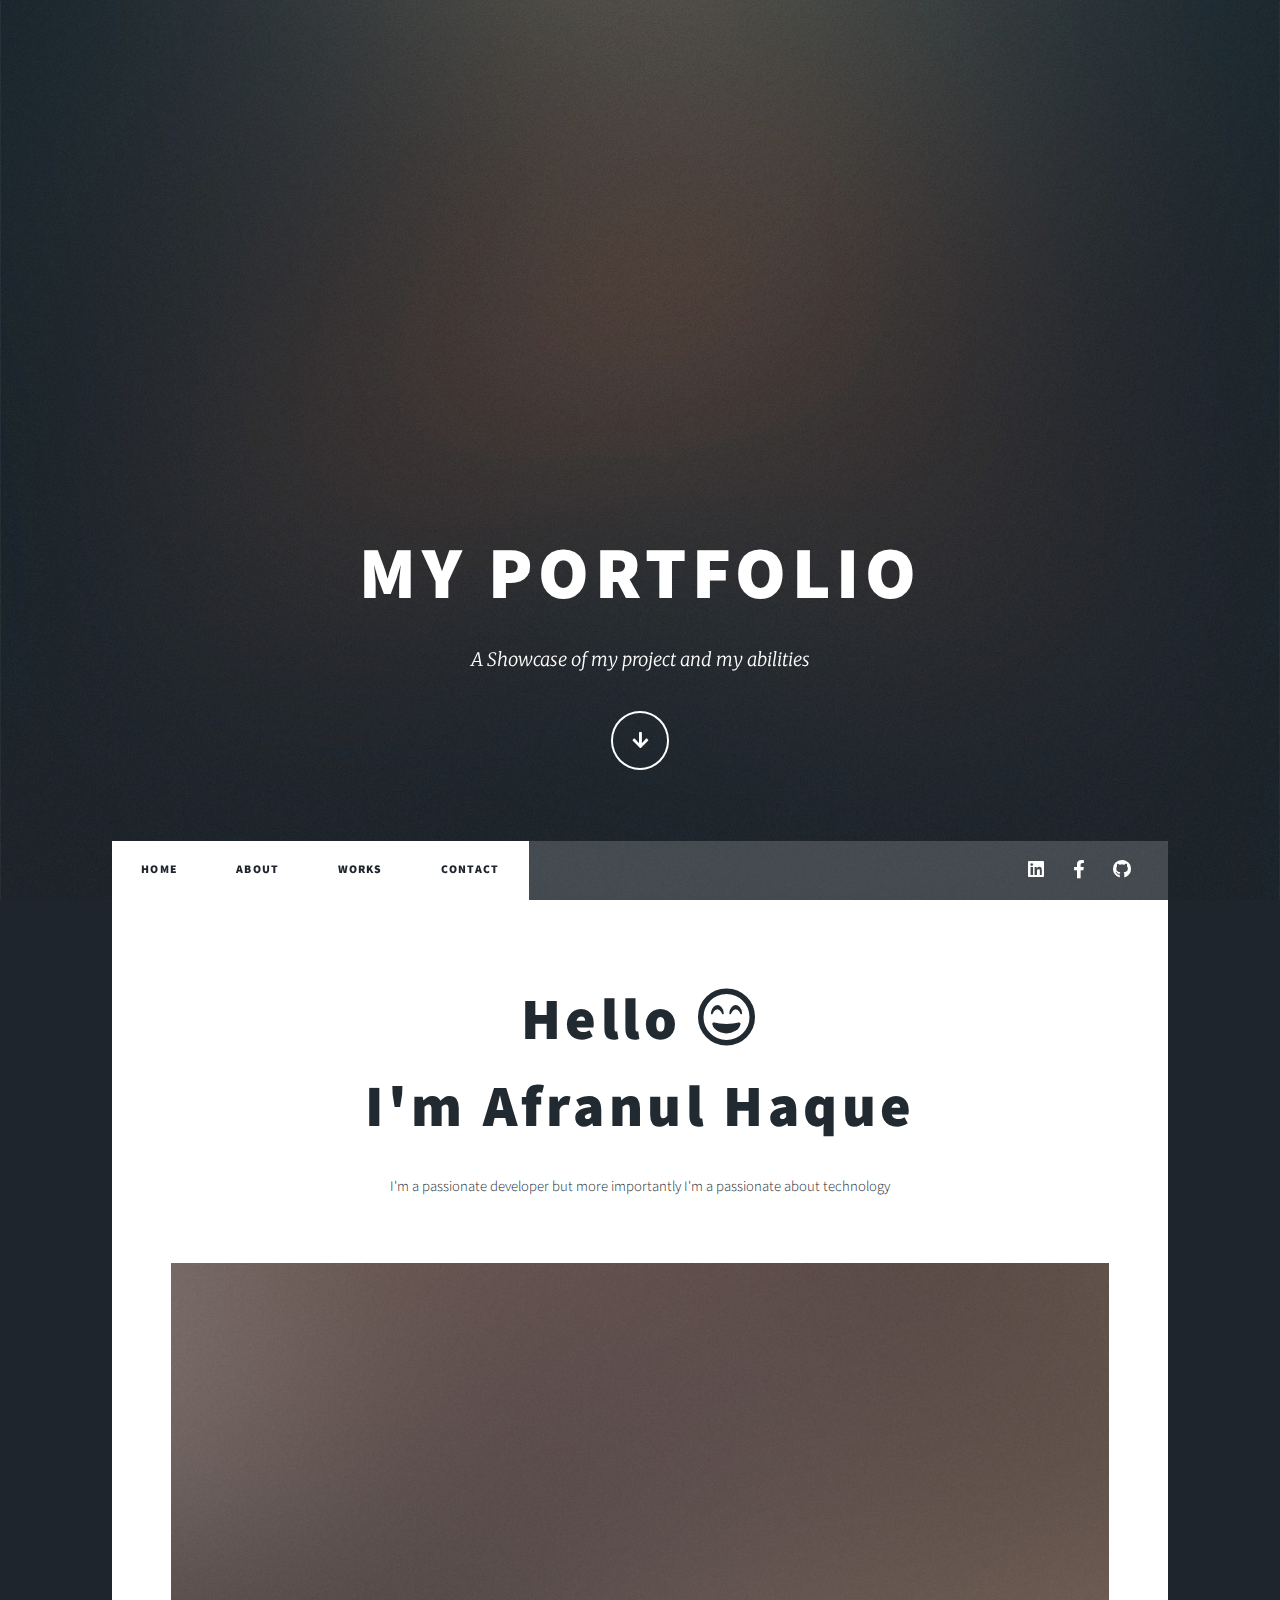
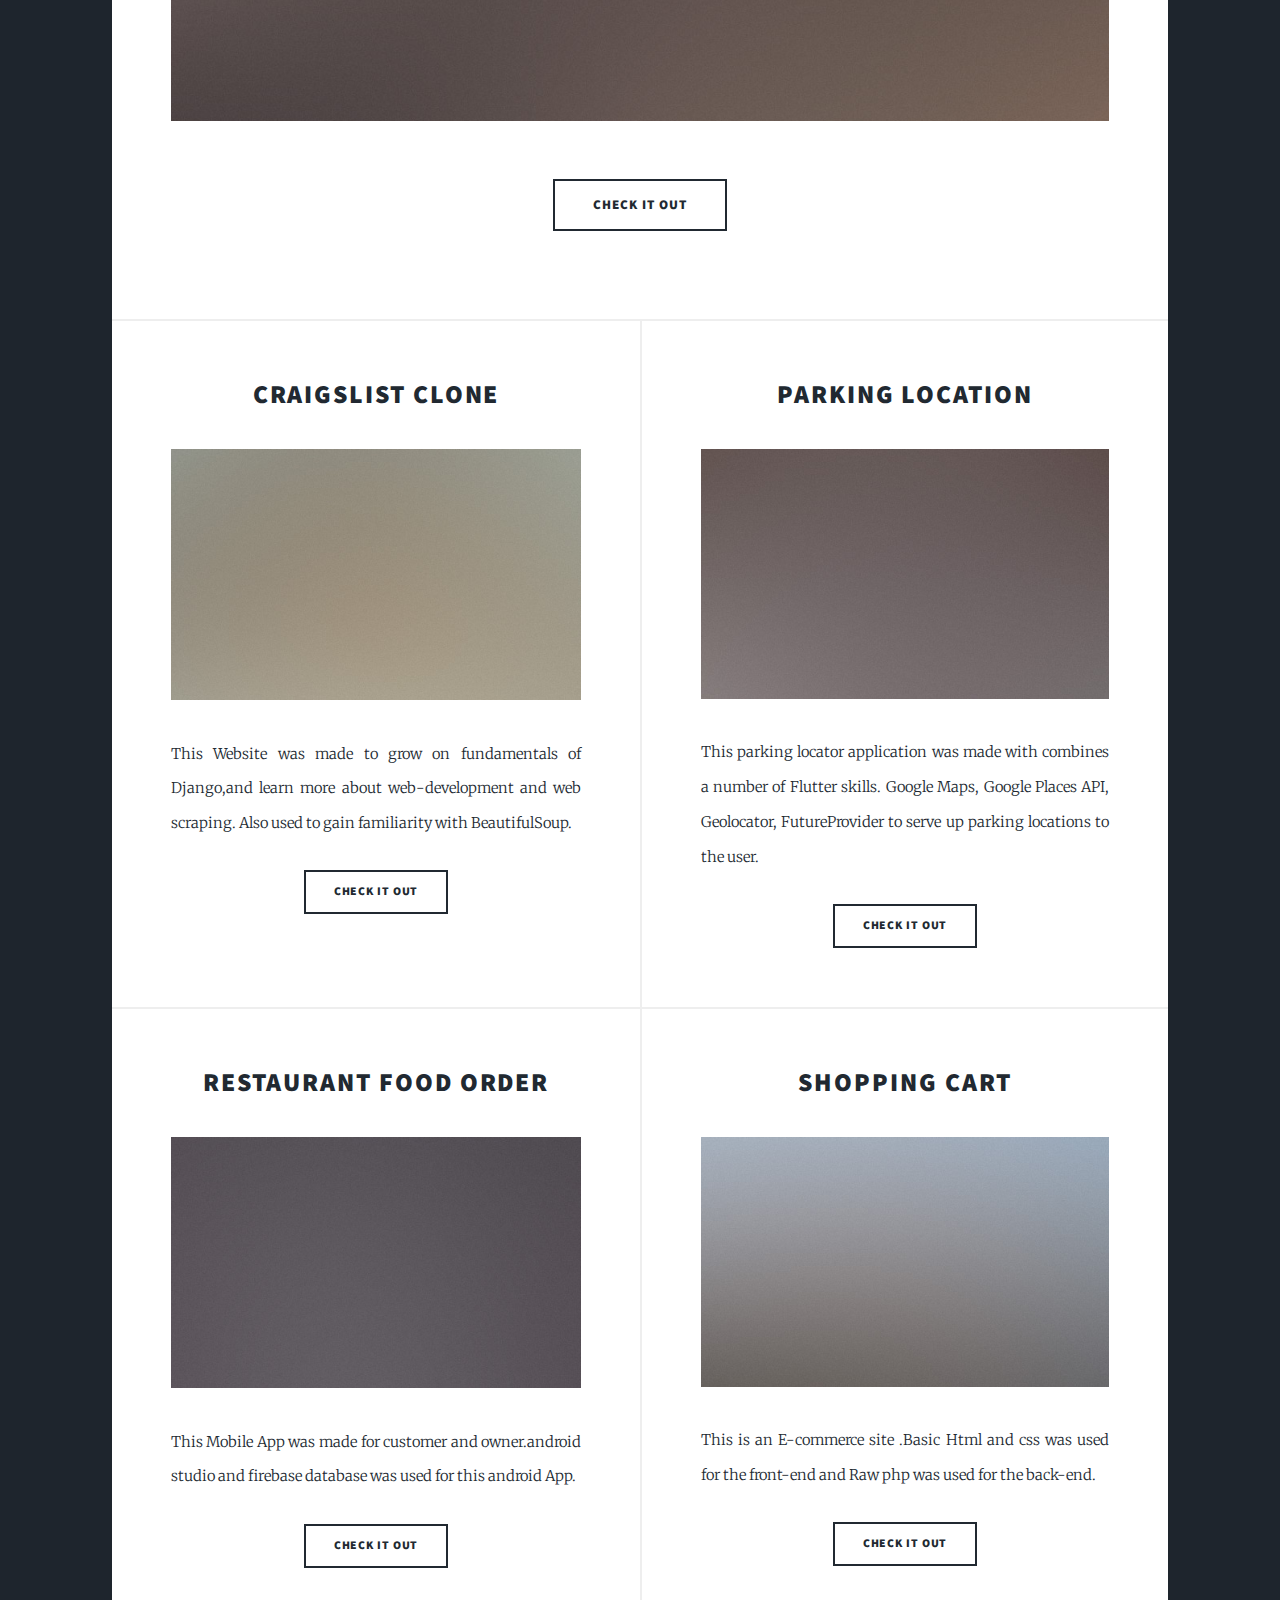
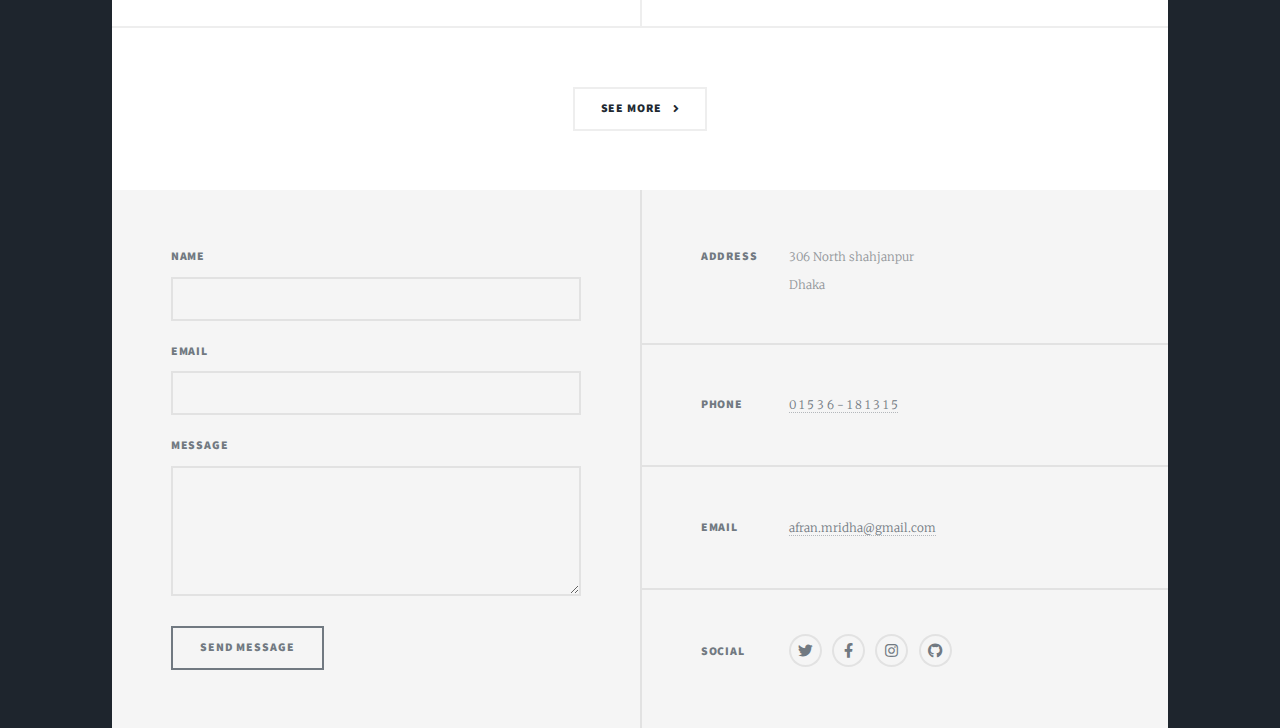
==== index.html @ f69465a9 "first commit" ====
<!DOCTYPE HTML>

<html>
	<head>
		<title>Portfolio</title>
		<meta charset="utf-8" />
		<meta name="viewport" content="width=device-width, initial-scale=1, user-scalable=no" />
		<link rel="stylesheet" href="assets/css/main.css" />
		<noscript><link rel="stylesheet" href="assets/css/noscript.css" /></noscript>
	</head>
	<body class="is-preload">

		<!-- Wrapper -->
			<div id="wrapper" class="fade-in">

				<!-- Intro -->
					<div id="intro">
						<h1 >My Portfolio</h1>
						<p>A Showcase of my project and my abilities</p>
						<ul class="actions">
							<li><a href="#header" class="button icon solid solo fa-arrow-down scrolly">Continue</a></li>
						</ul>
					</div>

				<!-- Header -->
					<header id="header">
						<a href="index.html" class="logo">Home</a>
					</header>

				<!-- Nav -->
					<nav id="nav">
						<ul class="links">
							<li class="active"><a href="index.html">Home</a></li>
							<li class="active"><a href="About.html">About</a></li>
							<li class="active"><a href="work.html">Works</a></li>
							<li class="active"><a href="contact.html">Contact</a></li>
						 </li>
						</ul>
						<ul class="icons">
							<li><a href="https://www.linkedin.com/in/afranul-haque/" class="icon brands fa-linkedin"><span class="label">Linkedin</span></a></li>
							<li><a href="https://www.facebook.com/afranulhaque.mridha/" class="icon brands fa-facebook-f"><span class="label">Facebook</span></a></li>
							
							<li><a href="https://github.com/afran90" class="icon brands fa-github"><span class="label">GitHub</span></a></li>
						</ul>
					</nav>

				<!-- Main -->
					<div id="main">

						<!-- Featured Post -->
							<article class="post featured">
								<header class="major">
					
									<h2 style=" text-transform: capitalize;"><a href="#" > Hello <p class="icon Emoji far fa-grin-beam"></p><br />
									I'm Afranul Haque </a></h2>
									<p>I'm a passionate developer but more importantly I'm a passionate about technology</p>
								</header>
								<a href="#" class="image main"><img src="images/pic01.jpg" alt="" /></a>
								<ul class="actions special">
									<li><a href="#" class="button large">check it out</a></li>
								</ul>
							</article>
							
							<!--<section class="post">
								<header class="major">
									<p style="font-size:48px; margin-bottom:0px" class="date">WORKS</p>
								 
								</header>
								</section>-->

						<!-- Posts -->
							<section class="posts">
								<article>
									<header>
										
										<h2><a href="https://github.com/afran90/Craigslist_clone">craigslist clone</a></h2>
									</header>
									<a href="#" class="image fit"><img src="images/pic02.jpg" alt="" /></a>
									<p>This Website was made to grow on fundamentals of Django,and learn more about web-development and web scraping.
									Also used to gain familiarity with BeautifulSoup.</p>
									<ul class="actions special">
										<li><a href="https://afran90.github.io/Craigslist_clone/." class="button">check it out</a></li>
									</ul>
								</article>
								<article>
									<header>
										
										<h2><a href="#">Parking Location
										</a></h2>
									</header>
									<a href="#" class="image fit"><img src="images/pic03.jpg" alt="" /></a>
									<p>This parking locator application was made with combines a number of Flutter skills.
									 Google Maps, Google Places API, Geolocator, FutureProvider to serve up parking locations to the user.</p>
									<ul class="actions special">
										<li><a href="#" class="button">check it out</a></li>
									</ul>
								</article>
								<article>
									<header>
										
										<h2><a href="#">Restaurant Food Order
										</a></h2>
									</header>
									<a href="#" class="image fit"><img src="images/pic04.jpg" alt="" /></a>
									<p>This Mobile App was made for customer and owner.<br\>android studio and firebase database was used for this android App. </p>
									<ul class="actions special">
										<li><a href="#" class="button">check it out</a></li>
									</ul>
								</article>
								<article>
									<header>
										<h2><a href="#">Shopping Cart</a></h2>
									</header>
									<a href="#" class="image fit"><img src="images/pic05.jpg" alt="" /></a>
									<p>This is an E-commerce site .Basic Html and css was used for the front-end and Raw php was used for the back-end.</p>
									<ul class="actions special">
										<li><a href="#" class="button">check it out</a></li>
									</ul>
								</article>
								
							</section>

						<!-- Footer -->
							<footer>
								<div class="pagination">
								<a href="work.html" class="next">See More</a>
									<!--<a href="#" class="previous">Prev</a>.
									<a href="#" class="page active">1</a>
									<a href="#" class="page">2</a>
									<a href="#" class="page">3</a>
									<span class="extra">&hellip;</span>
									<a href="#" class="page">8</a>
									<a href="#" class="page">9</a>
									<a href="#" class="page">10</a>
									<a href="#" class="next">Next</a>
									-->
								</div>
							</footer>

					</div>

				<!-- Footer -->
					<footer id="footer">
						<section>
							<form method="post" action="#">
								<div class="fields">
									<div class="field">
										<label for="name">Name</label>
										<input type="text" name="name" id="name" />
									</div>
									<div class="field">
										<label for="email">Email</label>
										<input type="text" name="email" id="email" />
									</div>
									<div class="field">
										<label for="message">Message</label>
										<textarea name="message" id="message" rows="3"></textarea>
									</div>
								</div>
								<ul class="actions">
									<li><input type="submit" value="Send Message" /></li>
								</ul>
							</form>
						</section>
						<section class="split contact">
							<section class="alt">
								<h3>Address</h3>
								<p>306 North shahjanpur<br />
								Dhaka</p>
							</section>
							<section>
								<h3>Phone</h3>
								<p><a href="#"> 0 1 5 3 6 - 1 8 1 3 1 5</a></p>
							</section>
							<section>
								<h3>Email</h3>
								<p><a href="#">afran.mridha@gmail.com</a></p>
							</section>
							<section>
								<h3>Social</h3>
								<ul class="icons alt">
									<li><a href="#" class="icon brands alt fa-twitter"><span class="label">Twitter</span></a></li>
									<li><a href="#" class="icon brands alt fa-facebook-f"><span class="label">Facebook</span></a></li>
									<li><a href="#" class="icon brands alt fa-instagram"><span class="label">Instagram</span></a></li>
									<li><a href="#" class="icon brands alt fa-github"><span class="label">GitHub</span></a></li>
								</ul>
							</section>
						</section>
					</footer>

				<!-- Copyright 
					<div id="copyright">
						<ul><li>&copy; Untitled</li><li>Design: <a href="https://html5up.net">HTML5 UP</a></li></ul>
					</div>
					-->

			</div>

		<!-- Scripts -->
			<script src="assets/js/jquery.min.js"></script>
			<script src="assets/js/jquery.scrollex.min.js"></script>
			<script src="assets/js/jquery.scrolly.min.js"></script>
			<script src="assets/js/browser.min.js"></script>
			<script src="assets/js/breakpoints.min.js"></script>
			<script src="assets/js/util.js"></script>
			<script src="assets/js/main.js"></script>

	</body>
</html>
---- assets/css/main.css ----
@import url(fontawesome-all.min.css);
@import url("https://fonts.googleapis.com/css?family=Merriweather:300,700,300italic,700italic|Source+Sans+Pro:900");



html, body, div, span, applet, object,
iframe, h1, h2, h3, h4, h5, h6, p, blockquote,
pre, a, abbr, acronym, address, big, cite,
code, del, dfn, em, img, ins, kbd, q, s, samp,
small, strike, strong, sub, sup, tt, var, b,
u, i, center, dl, dt, dd, ol, ul, li, fieldset,
form, label, legend, table, caption, tbody,
tfoot, thead, tr, th, td, article, aside,
canvas, details, embed, figure, figcaption,
footer, header, hgroup, menu, nav, output, ruby,
section, summary, time, mark, audio, video {
	margin: 0;
	padding: 0;
	border: 0;
	font-size: 100%;
	font: inherit;
	vertical-align: baseline;}

article, aside, details, figcaption, figure,
footer, header, hgroup, menu, nav, section {
	display: block;}

body {
	line-height: 1;
}

ol, ul {
	list-style: none;
}

blockquote, q {
	quotes: none;
}

	blockquote:before, blockquote:after, q:before, q:after {
		content: '';
		content: none;
	}

table {
	border-collapse: collapse;
	border-spacing: 0;
}

body {
	-webkit-text-size-adjust: none;
}

mark {
	background-color: transparent;
	color: inherit;
}

input::-moz-focus-inner {
	border: 0;
	padding: 0;
}

input, select, textarea {
	-moz-appearance: none;
	-webkit-appearance: none;
	-ms-appearance: none;
	appearance: none;
}

/* Basic */

	@-ms-viewport {
		width: device-width;
	}

	body {
		-ms-overflow-style: scrollbar;
	}

	@media screen and (max-width: 480px) {

		html, body {
			min-width: 320px;
		}

	}

	html {
		box-sizing: border-box;
	}

	*, *:before, *:after {
		box-sizing: inherit;
	}

	body {
		background-color: #1e252d;
	}

		body.is-preload *, body.is-preload *:before, body.is-preload *:after {
			-moz-animation: none !important;
			-webkit-animation: none !important;
			-ms-animation: none !important;
			animation: none !important;
			-moz-transition: none !important;
			-webkit-transition: none !important;
			-ms-transition: none !important;
			transition: none !important;
		}

/* Type */

	html {
		font-size: 16pt;
	}

		@media screen and (max-width: 1680px) {

			html {
				font-size: 12pt;
			}

		}

		@media screen and (max-width: 1280px) {

			html {
				font-size: 11pt;
			}

		}

		@media screen and (max-width: 360px) {

			html {
				font-size: 10pt;
			}

		}

	body {
		color: #212931;
	}

	body, input, select, textarea {
		font-family: "Merriweather", Georgia, serif;
		font-weight: 300;
		font-size: 1rem;
		line-height: 2.375;
	}

	a {
		-moz-transition: color 0.2s ease-in-out, background-color 0.2s ease-in-out, border-color 0.2s ease-in-out, box-shadow 0.2s ease-in-out;
		-webkit-transition: color 0.2s ease-in-out, background-color 0.2s ease-in-out, border-color 0.2s ease-in-out, box-shadow 0.2s ease-in-out;
		-ms-transition: color 0.2s ease-in-out, background-color 0.2s ease-in-out, border-color 0.2s ease-in-out, box-shadow 0.2s ease-in-out;
		transition: color 0.2s ease-in-out, background-color 0.2s ease-in-out, border-color 0.2s ease-in-out, box-shadow 0.2s ease-in-out;
		border-bottom: dotted 1px;
		text-decoration: none;
	}

		a:hover {
			border-bottom-color: transparent;
		}

	strong, b {
		font-weight: 600;
	}

	em, i {
		font-style: italic;
	}

	p {
		text-align: justify;
		margin: 0 0 2rem 0;
	}

	h1, h2, h3, h4, h5, h6 {
		font-family: "Source Sans Pro", Helvetica, sans-serif;
		font-weight: 900;
		line-height: 1.5;
		letter-spacing: 0.075em;
		text-transform: uppercase;
		margin: 0 0 1rem 0;
	}

		h1 a, h2 a, h3 a, h4 a, h5 a, h6 a {
			border-bottom: 0;
			color: inherit;
			text-decoration: none;
		}

	h1 {
		font-size: 4rem;
		line-height: 1.1;
		margin: 0 0 2rem 0;
	}

	h2 {
		font-size: 1.75rem;
		line-height: 1.3;
		margin: 0 0 1.5rem 0;
	}

	h3 {
		font-size: 1.25rem;
		margin: 0 0 1.5rem 0;
	}

	h4 {
		font-size: 1rem;
	}

	h5 {
		font-size: 0.9rem;
	}

	h6 {
		font-size: 0.8rem;
	}

	sub {
		font-size: 0.8rem;
		position: relative;
		top: 0.5rem;
	}

	sup {
		font-size: 0.8rem;
		position: relative;
		top: -0.5rem;
	}

	blockquote {
		border-left: solid 4px;
		font-style: italic;
		margin: 0 0 2rem 0;
		padding: 0.5rem 0 0.5rem 2rem;
	}

	code {
		border: solid 2px;
		font-family: "Courier New", monospace;
		font-size: 0.9rem;
		margin: 0 0.25rem;
		padding: 0.25rem 0.65rem;
	}

	pre {
		-webkit-overflow-scrolling: touch;
		font-family: "Courier New", monospace;
		font-size: 0.9rem;
		margin: 0 0 2rem 0;
	}

		pre code {
			display: block;
			line-height: 1.75;
			padding: 1rem 1.5rem;
			overflow-x: auto;
		}

	hr {
		border: 0;
		border-bottom: solid 2px;
		margin: 3rem 0;
	}

		hr.major {
			margin: 5rem 0;
		}

	.align-left {
		text-align: left;
	}

	.align-center {
		text-align: center;
	}

	.align-right {
		text-align: right;
	}

	input, select, textarea {
		color: #212931;
	}

	a {
		color: #212931;
		border-bottom-color: rgba(33, 41, 49, 0.5);
	}

		a:hover {
			border-bottom-color: transparent;
			color: #18bfef !important;
		}

	strong, b {
		color: #212931;
	}

	h1, h2, h3, h4, h5, h6 {
		color: #212931;
	}

	blockquote {
		border-left-color: #eeeeee;
	}

	code {
		background: rgba(220, 220, 220, 0.25);
		border-color: #eeeeee;
	}

	hr {
		border-bottom-color: #eeeeee;
	}

/* Row */

	.row {
		display: flex;
		flex-wrap: wrap;
		box-sizing: border-box;
		align-items: stretch;
	}

		.row > * {
			box-sizing: border-box;
		}

		.row.gtr-uniform > * > :last-child {
			margin-bottom: 0;
		}

		.row.aln-left {
			justify-content: flex-start;
		}

		.row.aln-center {
			justify-content: center;
		}

		.row.aln-right {
			justify-content: flex-end;
		}

		.row.aln-top {
			align-items: flex-start;
		}

		.row.aln-middle {
			align-items: center;
		}

		.row.aln-bottom {
			align-items: flex-end;
		}

		.row > .imp {
			order: -1;
		}

		.row > .col-1 {
			width: 8.33333%;
		}

		.row > .off-1 {
			margin-left: 8.33333%;
		}

		.row > .col-2 {
			width: 16.66667%;
		}

		.row > .off-2 {
			margin-left: 16.66667%;
		}

		.row > .col-3 {
			width: 25%;
		}

		.row > .off-3 {
			margin-left: 25%;
		}

		.row > .col-4 {
			width: 33.33333%;
		}

		.row > .off-4 {
			margin-left: 33.33333%;
		}

		.row > .col-5 {
			width: 41.66667%;
		}

		.row > .off-5 {
			margin-left: 41.66667%;
		}

		.row > .col-6 {
			width: 50%;
		}

		.row > .off-6 {
			margin-left: 50%;
		}

		.row > .col-7 {
			width: 58.33333%;
		}

		.row > .off-7 {
			margin-left: 58.33333%;
		}

		.row > .col-8 {
			width: 66.66667%;
		}

		.row > .off-8 {
			margin-left: 66.66667%;
		}

		.row > .col-9 {
			width: 75%;
		}

		.row > .off-9 {
			margin-left: 75%;
		}

		.row > .col-10 {
			width: 83.33333%;
		}

		.row > .off-10 {
			margin-left: 83.33333%;
		}

		.row > .col-11 {
			width: 91.66667%;
		}

		.row > .off-11 {
			margin-left: 91.66667%;
		}

		.row > .col-12 {
			width: 100%;
		}

		.row > .off-12 {
			margin-left: 100%;
		}

		.row.gtr-0 {
			margin-top: 0;
			margin-left: 0rem;
		}

			.row.gtr-0 > * {
				padding: 0 0 0 0rem;
			}

			.row.gtr-0.gtr-uniform {
				margin-top: 0rem;
			}

				.row.gtr-0.gtr-uniform > * {
					padding-top: 0rem;
				}

		.row.gtr-25 {
			margin-top: 0;
			margin-left: -0.375rem;
		}

			.row.gtr-25 > * {
				padding: 0 0 0 0.375rem;
			}

			.row.gtr-25.gtr-uniform {
				margin-top: -0.375rem;
			}

				.row.gtr-25.gtr-uniform > * {
					padding-top: 0.375rem;
				}

		.row.gtr-50 {
			margin-top: 0;
			margin-left: -0.75rem;
		}

			.row.gtr-50 > * {
				padding: 0 0 0 0.75rem;
			}

			.row.gtr-50.gtr-uniform {
				margin-top: -0.75rem;
			}

				.row.gtr-50.gtr-uniform > * {
					padding-top: 0.75rem;
				}

		.row {
			margin-top: 0;
			margin-left: -1.5rem;
		}

			.row > * {
				padding: 0 0 0 1.5rem;
			}

			.row.gtr-uniform {
				margin-top: -1.5rem;
			}

				.row.gtr-uniform > * {
					padding-top: 1.5rem;
				}

		.row.gtr-150 {
			margin-top: 0;
			margin-left: -2.25rem;
		}

			.row.gtr-150 > * {
				padding: 0 0 0 2.25rem;
			}

			.row.gtr-150.gtr-uniform {
				margin-top: -2.25rem;
			}

				.row.gtr-150.gtr-uniform > * {
					padding-top: 2.25rem;
				}

		.row.gtr-200 {
			margin-top: 0;
			margin-left: -3rem;
		}

			.row.gtr-200 > * {
				padding: 0 0 0 3rem;
			}

			.row.gtr-200.gtr-uniform {
				margin-top: -3rem;
			}

				.row.gtr-200.gtr-uniform > * {
					padding-top: 3rem;
				}

		@media screen and (max-width: 1680px) {

			.row {
				display: flex;
				flex-wrap: wrap;
				box-sizing: border-box;
				align-items: stretch;
			}

				.row > * {
					box-sizing: border-box;
				}

				.row.gtr-uniform > * > :last-child {
					margin-bottom: 0;
				}

				.row.aln-left {
					justify-content: flex-start;
				}

				.row.aln-center {
					justify-content: center;
				}

				.row.aln-right {
					justify-content: flex-end;
				}

				.row.aln-top {
					align-items: flex-start;
				}

				.row.aln-middle {
					align-items: center;
				}

				.row.aln-bottom {
					align-items: flex-end;
				}

				.row > .imp-xlarge {
					order: -1;
				}

				.row > .col-1-xlarge {
					width: 8.33333%;
				}

				.row > .off-1-xlarge {
					margin-left: 8.33333%;
				}

				.row > .col-2-xlarge {
					width: 16.66667%;
				}

				.row > .off-2-xlarge {
					margin-left: 16.66667%;
				}

				.row > .col-3-xlarge {
					width: 25%;
				}

				.row > .off-3-xlarge {
					margin-left: 25%;
				}

				.row > .col-4-xlarge {
					width: 33.33333%;
				}

				.row > .off-4-xlarge {
					margin-left: 33.33333%;
				}

				.row > .col-5-xlarge {
					width: 41.66667%;
				}

				.row > .off-5-xlarge {
					margin-left: 41.66667%;
				}

				.row > .col-6-xlarge {
					width: 50%;
				}

				.row > .off-6-xlarge {
					margin-left: 50%;
				}

				.row > .col-7-xlarge {
					width: 58.33333%;
				}

				.row > .off-7-xlarge {
					margin-left: 58.33333%;
				}

				.row > .col-8-xlarge {
					width: 66.66667%;
				}

				.row > .off-8-xlarge {
					margin-left: 66.66667%;
				}

				.row > .col-9-xlarge {
					width: 75%;
				}

				.row > .off-9-xlarge {
					margin-left: 75%;
				}

				.row > .col-10-xlarge {
					width: 83.33333%;
				}

				.row > .off-10-xlarge {
					margin-left: 83.33333%;
				}

				.row > .col-11-xlarge {
					width: 91.66667%;
				}

				.row > .off-11-xlarge {
					margin-left: 91.66667%;
				}

				.row > .col-12-xlarge {
					width: 100%;
				}

				.row > .off-12-xlarge {
					margin-left: 100%;
				}

				.row.gtr-0 {
					margin-top: 0;
					margin-left: 0rem;
				}

					.row.gtr-0 > * {
						padding: 0 0 0 0rem;
					}

					.row.gtr-0.gtr-uniform {
						margin-top: 0rem;
					}

						.row.gtr-0.gtr-uniform > * {
							padding-top: 0rem;
						}

				.row.gtr-25 {
					margin-top: 0;
					margin-left: -0.375rem;
				}

					.row.gtr-25 > * {
						padding: 0 0 0 0.375rem;
					}

					.row.gtr-25.gtr-uniform {
						margin-top: -0.375rem;
					}

						.row.gtr-25.gtr-uniform > * {
							padding-top: 0.375rem;
						}

				.row.gtr-50 {
					margin-top: 0;
					margin-left: -0.75rem;
				}

					.row.gtr-50 > * {
						padding: 0 0 0 0.75rem;
					}

					.row.gtr-50.gtr-uniform {
						margin-top: -0.75rem;
					}

						.row.gtr-50.gtr-uniform > * {
							padding-top: 0.75rem;
						}

				.row {
					margin-top: 0;
					margin-left: -1.5rem;
				}

					.row > * {
						padding: 0 0 0 1.5rem;
					}

					.row.gtr-uniform {
						margin-top: -1.5rem;
					}

						.row.gtr-uniform > * {
							padding-top: 1.5rem;
						}

				.row.gtr-150 {
					margin-top: 0;
					margin-left: -2.25rem;
				}

					.row.gtr-150 > * {
						padding: 0 0 0 2.25rem;
					}

					.row.gtr-150.gtr-uniform {
						margin-top: -2.25rem;
					}

						.row.gtr-150.gtr-uniform > * {
							padding-top: 2.25rem;
						}

				.row.gtr-200 {
					margin-top: 0;
					margin-left: -3rem;
				}

					.row.gtr-200 > * {
						padding: 0 0 0 3rem;
					}

					.row.gtr-200.gtr-uniform {
						margin-top: -3rem;
					}

						.row.gtr-200.gtr-uniform > * {
							padding-top: 3rem;
						}

		}

		@media screen and (max-width: 1280px) {

			.row {
				display: flex;
				flex-wrap: wrap;
				box-sizing: border-box;
				align-items: stretch;
			}

				.row > * {
					box-sizing: border-box;
				}

				.row.gtr-uniform > * > :last-child {
					margin-bottom: 0;
				}

				.row.aln-left {
					justify-content: flex-start;
				}

				.row.aln-center {
					justify-content: center;
				}

				.row.aln-right {
					justify-content: flex-end;
				}

				.row.aln-top {
					align-items: flex-start;
				}

				.row.aln-middle {
					align-items: center;
				}

				.row.aln-bottom {
					align-items: flex-end;
				}

				.row > .imp-large {
					order: -1;
				}

				.row > .col-1-large {
					width: 8.33333%;
				}

				.row > .off-1-large {
					margin-left: 8.33333%;
				}

				.row > .col-2-large {
					width: 16.66667%;
				}

				.row > .off-2-large {
					margin-left: 16.66667%;
				}

				.row > .col-3-large {
					width: 25%;
				}

				.row > .off-3-large {
					margin-left: 25%;
				}

				.row > .col-4-large {
					width: 33.33333%;
				}

				.row > .off-4-large {
					margin-left: 33.33333%;
				}

				.row > .col-5-large {
					width: 41.66667%;
				}

				.row > .off-5-large {
					margin-left: 41.66667%;
				}

				.row > .col-6-large {
					width: 50%;
				}

				.row > .off-6-large {
					margin-left: 50%;
				}

				.row > .col-7-large {
					width: 58.33333%;
				}

				.row > .off-7-large {
					margin-left: 58.33333%;
				}

				.row > .col-8-large {
					width: 66.66667%;
				}

				.row > .off-8-large {
					margin-left: 66.66667%;
				}

				.row > .col-9-large {
					width: 75%;
				}

				.row > .off-9-large {
					margin-left: 75%;
				}

				.row > .col-10-large {
					width: 83.33333%;
				}

				.row > .off-10-large {
					margin-left: 83.33333%;
				}

				.row > .col-11-large {
					width: 91.66667%;
				}

				.row > .off-11-large {
					margin-left: 91.66667%;
				}

				.row > .col-12-large {
					width: 100%;
				}

				.row > .off-12-large {
					margin-left: 100%;
				}

				.row.gtr-0 {
					margin-top: 0;
					margin-left: 0rem;
				}

					.row.gtr-0 > * {
						padding: 0 0 0 0rem;
					}

					.row.gtr-0.gtr-uniform {
						margin-top: 0rem;
					}

						.row.gtr-0.gtr-uniform > * {
							padding-top: 0rem;
						}

				.row.gtr-25 {
					margin-top: 0;
					margin-left: -0.375rem;
				}

					.row.gtr-25 > * {
						padding: 0 0 0 0.375rem;
					}

					.row.gtr-25.gtr-uniform {
						margin-top: -0.375rem;
					}

						.row.gtr-25.gtr-uniform > * {
							padding-top: 0.375rem;
						}

				.row.gtr-50 {
					margin-top: 0;
					margin-left: -0.75rem;
				}

					.row.gtr-50 > * {
						padding: 0 0 0 0.75rem;
					}

					.row.gtr-50.gtr-uniform {
						margin-top: -0.75rem;
					}

						.row.gtr-50.gtr-uniform > * {
							padding-top: 0.75rem;
						}

				.row {
					margin-top: 0;
					margin-left: -1.5rem;
				}

					.row > * {
						padding: 0 0 0 1.5rem;
					}

					.row.gtr-uniform {
						margin-top: -1.5rem;
					}

						.row.gtr-uniform > * {
							padding-top: 1.5rem;
						}

				.row.gtr-150 {
					margin-top: 0;
					margin-left: -2.25rem;
				}

					.row.gtr-150 > * {
						padding: 0 0 0 2.25rem;
					}

					.row.gtr-150.gtr-uniform {
						margin-top: -2.25rem;
					}

						.row.gtr-150.gtr-uniform > * {
							padding-top: 2.25rem;
						}

				.row.gtr-200 {
					margin-top: 0;
					margin-left: -3rem;
				}

					.row.gtr-200 > * {
						padding: 0 0 0 3rem;
					}

					.row.gtr-200.gtr-uniform {
						margin-top: -3rem;
					}

						.row.gtr-200.gtr-uniform > * {
							padding-top: 3rem;
						}

		}

		@media screen and (max-width: 980px) {

			.row {
				display: flex;
				flex-wrap: wrap;
				box-sizing: border-box;
				align-items: stretch;
			}

				.row > * {
					box-sizing: border-box;
				}

				.row.gtr-uniform > * > :last-child {
					margin-bottom: 0;
				}

				.row.aln-left {
					justify-content: flex-start;
				}

				.row.aln-center {
					justify-content: center;
				}

				.row.aln-right {
					justify-content: flex-end;
				}

				.row.aln-top {
					align-items: flex-start;
				}

				.row.aln-middle {
					align-items: center;
				}

				.row.aln-bottom {
					align-items: flex-end;
				}

				.row > .imp-medium {
					order: -1;
				}

				.row > .col-1-medium {
					width: 8.33333%;
				}

				.row > .off-1-medium {
					margin-left: 8.33333%;
				}

				.row > .col-2-medium {
					width: 16.66667%;
				}

				.row > .off-2-medium {
					margin-left: 16.66667%;
				}

				.row > .col-3-medium {
					width: 25%;
				}

				.row > .off-3-medium {
					margin-left: 25%;
				}

				.row > .col-4-medium {
					width: 33.33333%;
				}

				.row > .off-4-medium {
					margin-left: 33.33333%;
				}

				.row > .col-5-medium {
					width: 41.66667%;
				}

				.row > .off-5-medium {
					margin-left: 41.66667%;
				}

				.row > .col-6-medium {
					width: 50%;
				}

				.row > .off-6-medium {
					margin-left: 50%;
				}

				.row > .col-7-medium {
					width: 58.33333%;
				}

				.row > .off-7-medium {
					margin-left: 58.33333%;
				}

				.row > .col-8-medium {
					width: 66.66667%;
				}

				.row > .off-8-medium {
					margin-left: 66.66667%;
				}

				.row > .col-9-medium {
					width: 75%;
				}

				.row > .off-9-medium {
					margin-left: 75%;
				}

				.row > .col-10-medium {
					width: 83.33333%;
				}

				.row > .off-10-medium {
					margin-left: 83.33333%;
				}

				.row > .col-11-medium {
					width: 91.66667%;
				}

				.row > .off-11-medium {
					margin-left: 91.66667%;
				}

				.row > .col-12-medium {
					width: 100%;
				}

				.row > .off-12-medium {
					margin-left: 100%;
				}

				.row.gtr-0 {
					margin-top: 0;
					margin-left: 0rem;
				}

					.row.gtr-0 > * {
						padding: 0 0 0 0rem;
					}

					.row.gtr-0.gtr-uniform {
						margin-top: 0rem;
					}

						.row.gtr-0.gtr-uniform > * {
							padding-top: 0rem;
						}

				.row.gtr-25 {
					margin-top: 0;
					margin-left: -0.375rem;
				}

					.row.gtr-25 > * {
						padding: 0 0 0 0.375rem;
					}

					.row.gtr-25.gtr-uniform {
						margin-top: -0.375rem;
					}

						.row.gtr-25.gtr-uniform > * {
							padding-top: 0.375rem;
						}

				.row.gtr-50 {
					margin-top: 0;
					margin-left: -0.75rem;
				}

					.row.gtr-50 > * {
						padding: 0 0 0 0.75rem;
					}

					.row.gtr-50.gtr-uniform {
						margin-top: -0.75rem;
					}

						.row.gtr-50.gtr-uniform > * {
							padding-top: 0.75rem;
						}

				.row {
					margin-top: 0;
					margin-left: -1.5rem;
				}

					.row > * {
						padding: 0 0 0 1.5rem;
					}

					.row.gtr-uniform {
						margin-top: -1.5rem;
					}

						.row.gtr-uniform > * {
							padding-top: 1.5rem;
						}

				.row.gtr-150 {
					margin-top: 0;
					margin-left: -2.25rem;
				}

					.row.gtr-150 > * {
						padding: 0 0 0 2.25rem;
					}

					.row.gtr-150.gtr-uniform {
						margin-top: -2.25rem;
					}

						.row.gtr-150.gtr-uniform > * {
							padding-top: 2.25rem;
						}

				.row.gtr-200 {
					margin-top: 0;
					margin-left: -3rem;
				}

					.row.gtr-200 > * {
						padding: 0 0 0 3rem;
					}

					.row.gtr-200.gtr-uniform {
						margin-top: -3rem;
					}

						.row.gtr-200.gtr-uniform > * {
							padding-top: 3rem;
						}

		}

		@media screen and (max-width: 736px) {

			.row {
				display: flex;
				flex-wrap: wrap;
				box-sizing: border-box;
				align-items: stretch;
			}

				.row > * {
					box-sizing: border-box;
				}

				.row.gtr-uniform > * > :last-child {
					margin-bottom: 0;
				}

				.row.aln-left {
					justify-content: flex-start;
				}

				.row.aln-center {
					justify-content: center;
				}

				.row.aln-right {
					justify-content: flex-end;
				}

				.row.aln-top {
					align-items: flex-start;
				}

				.row.aln-middle {
					align-items: center;
				}

				.row.aln-bottom {
					align-items: flex-end;
				}

				.row > .imp-small {
					order: -1;
				}

				.row > .col-1-small {
					width: 8.33333%;
				}

				.row > .off-1-small {
					margin-left: 8.33333%;
				}

				.row > .col-2-small {
					width: 16.66667%;
				}

				.row > .off-2-small {
					margin-left: 16.66667%;
				}

				.row > .col-3-small {
					width: 25%;
				}

				.row > .off-3-small {
					margin-left: 25%;
				}

				.row > .col-4-small {
					width: 33.33333%;
				}

				.row > .off-4-small {
					margin-left: 33.33333%;
				}

				.row > .col-5-small {
					width: 41.66667%;
				}

				.row > .off-5-small {
					margin-left: 41.66667%;
				}

				.row > .col-6-small {
					width: 50%;
				}

				.row > .off-6-small {
					margin-left: 50%;
				}

				.row > .col-7-small {
					width: 58.33333%;
				}

				.row > .off-7-small {
					margin-left: 58.33333%;
				}

				.row > .col-8-small {
					width: 66.66667%;
				}

				.row > .off-8-small {
					margin-left: 66.66667%;
				}

				.row > .col-9-small {
					width: 75%;
				}

				.row > .off-9-small {
					margin-left: 75%;
				}

				.row > .col-10-small {
					width: 83.33333%;
				}

				.row > .off-10-small {
					margin-left: 83.33333%;
				}

				.row > .col-11-small {
					width: 91.66667%;
				}

				.row > .off-11-small {
					margin-left: 91.66667%;
				}

				.row > .col-12-small {
					width: 100%;
				}

				.row > .off-12-small {
					margin-left: 100%;
				}

				.row.gtr-0 {
					margin-top: 0;
					margin-left: 0rem;
				}

					.row.gtr-0 > * {
						padding: 0 0 0 0rem;
					}

					.row.gtr-0.gtr-uniform {
						margin-top: 0rem;
					}

						.row.gtr-0.gtr-uniform > * {
							padding-top: 0rem;
						}

				.row.gtr-25 {
					margin-top: 0;
					margin-left: -0.375rem;
				}

					.row.gtr-25 > * {
						padding: 0 0 0 0.375rem;
					}

					.row.gtr-25.gtr-uniform {
						margin-top: -0.375rem;
					}

						.row.gtr-25.gtr-uniform > * {
							padding-top: 0.375rem;
						}

				.row.gtr-50 {
					margin-top: 0;
					margin-left: -0.75rem;
				}

					.row.gtr-50 > * {
						padding: 0 0 0 0.75rem;
					}

					.row.gtr-50.gtr-uniform {
						margin-top: -0.75rem;
					}

						.row.gtr-50.gtr-uniform > * {
							padding-top: 0.75rem;
						}

				.row {
					margin-top: 0;
					margin-left: -1.5rem;
				}

					.row > * {
						padding: 0 0 0 1.5rem;
					}

					.row.gtr-uniform {
						margin-top: -1.5rem;
					}

						.row.gtr-uniform > * {
							padding-top: 1.5rem;
						}

				.row.gtr-150 {
					margin-top: 0;
					margin-left: -2.25rem;
				}

					.row.gtr-150 > * {
						padding: 0 0 0 2.25rem;
					}

					.row.gtr-150.gtr-uniform {
						margin-top: -2.25rem;
					}

						.row.gtr-150.gtr-uniform > * {
							padding-top: 2.25rem;
						}

				.row.gtr-200 {
					margin-top: 0;
					margin-left: -3rem;
				}

					.row.gtr-200 > * {
						padding: 0 0 0 3rem;
					}

					.row.gtr-200.gtr-uniform {
						margin-top: -3rem;
					}

						.row.gtr-200.gtr-uniform > * {
							padding-top: 3rem;
						}

		}

		@media screen and (max-width: 480px) {

			.row {
				display: flex;
				flex-wrap: wrap;
				box-sizing: border-box;
				align-items: stretch;
			}

				.row > * {
					box-sizing: border-box;
				}

				.row.gtr-uniform > * > :last-child {
					margin-bottom: 0;
				}

				.row.aln-left {
					justify-content: flex-start;
				}

				.row.aln-center {
					justify-content: center;
				}

				.row.aln-right {
					justify-content: flex-end;
				}

				.row.aln-top {
					align-items: flex-start;
				}

				.row.aln-middle {
					align-items: center;
				}

				.row.aln-bottom {
					align-items: flex-end;
				}

				.row > .imp-xsmall {
					order: -1;
				}

				.row > .col-1-xsmall {
					width: 8.33333%;
				}

				.row > .off-1-xsmall {
					margin-left: 8.33333%;
				}

				.row > .col-2-xsmall {
					width: 16.66667%;
				}

				.row > .off-2-xsmall {
					margin-left: 16.66667%;
				}

				.row > .col-3-xsmall {
					width: 25%;
				}

				.row > .off-3-xsmall {
					margin-left: 25%;
				}

				.row > .col-4-xsmall {
					width: 33.33333%;
				}

				.row > .off-4-xsmall {
					margin-left: 33.33333%;
				}

				.row > .col-5-xsmall {
					width: 41.66667%;
				}

				.row > .off-5-xsmall {
					margin-left: 41.66667%;
				}

				.row > .col-6-xsmall {
					width: 50%;
				}

				.row > .off-6-xsmall {
					margin-left: 50%;
				}

				.row > .col-7-xsmall {
					width: 58.33333%;
				}

				.row > .off-7-xsmall {
					margin-left: 58.33333%;
				}

				.row > .col-8-xsmall {
					width: 66.66667%;
				}

				.row > .off-8-xsmall {
					margin-left: 66.66667%;
				}

				.row > .col-9-xsmall {
					width: 75%;
				}

				.row > .off-9-xsmall {
					margin-left: 75%;
				}

				.row > .col-10-xsmall {
					width: 83.33333%;
				}

				.row > .off-10-xsmall {
					margin-left: 83.33333%;
				}

				.row > .col-11-xsmall {
					width: 91.66667%;
				}

				.row > .off-11-xsmall {
					margin-left: 91.66667%;
				}

				.row > .col-12-xsmall {
					width: 100%;
				}

				.row > .off-12-xsmall {
					margin-left: 100%;
				}

				.row.gtr-0 {
					margin-top: 0;
					margin-left: 0rem;
				}

					.row.gtr-0 > * {
						padding: 0 0 0 0rem;
					}

					.row.gtr-0.gtr-uniform {
						margin-top: 0rem;
					}

						.row.gtr-0.gtr-uniform > * {
							padding-top: 0rem;
						}

				.row.gtr-25 {
					margin-top: 0;
					margin-left: -0.375rem;
				}

					.row.gtr-25 > * {
						padding: 0 0 0 0.375rem;
					}

					.row.gtr-25.gtr-uniform {
						margin-top: -0.375rem;
					}

						.row.gtr-25.gtr-uniform > * {
							padding-top: 0.375rem;
						}

				.row.gtr-50 {
					margin-top: 0;
					margin-left: -0.75rem;
				}

					.row.gtr-50 > * {
						padding: 0 0 0 0.75rem;
					}

					.row.gtr-50.gtr-uniform {
						margin-top: -0.75rem;
					}

						.row.gtr-50.gtr-uniform > * {
							padding-top: 0.75rem;
						}

				.row {
					margin-top: 0;
					margin-left: -1.5rem;
				}

					.row > * {
						padding: 0 0 0 1.5rem;
					}

					.row.gtr-uniform {
						margin-top: -1.5rem;
					}

						.row.gtr-uniform > * {
							padding-top: 1.5rem;
						}

				.row.gtr-150 {
					margin-top: 0;
					margin-left: -2.25rem;
				}

					.row.gtr-150 > * {
						padding: 0 0 0 2.25rem;
					}

					.row.gtr-150.gtr-uniform {
						margin-top: -2.25rem;
					}

						.row.gtr-150.gtr-uniform > * {
							padding-top: 2.25rem;
						}

				.row.gtr-200 {
					margin-top: 0;
					margin-left: -3rem;
				}

					.row.gtr-200 > * {
						padding: 0 0 0 3rem;
					}

					.row.gtr-200.gtr-uniform {
						margin-top: -3rem;
					}

						.row.gtr-200.gtr-uniform > * {
							padding-top: 3rem;
						}

		}

		@media screen and (max-width: 360px) {

			.row {
				display: flex;
				flex-wrap: wrap;
				box-sizing: border-box;
				align-items: stretch;
			}

				.row > * {
					box-sizing: border-box;
				}

				.row.gtr-uniform > * > :last-child {
					margin-bottom: 0;
				}

				.row.aln-left {
					justify-content: flex-start;
				}

				.row.aln-center {
					justify-content: center;
				}

				.row.aln-right {
					justify-content: flex-end;
				}

				.row.aln-top {
					align-items: flex-start;
				}

				.row.aln-middle {
					align-items: center;
				}

				.row.aln-bottom {
					align-items: flex-end;
				}

				.row > .imp-xxsmall {
					order: -1;
				}

				.row > .col-1-xxsmall {
					width: 8.33333%;
				}

				.row > .off-1-xxsmall {
					margin-left: 8.33333%;
				}

				.row > .col-2-xxsmall {
					width: 16.66667%;
				}

				.row > .off-2-xxsmall {
					margin-left: 16.66667%;
				}

				.row > .col-3-xxsmall {
					width: 25%;
				}

				.row > .off-3-xxsmall {
					margin-left: 25%;
				}

				.row > .col-4-xxsmall {
					width: 33.33333%;
				}

				.row > .off-4-xxsmall {
					margin-left: 33.33333%;
				}

				.row > .col-5-xxsmall {
					width: 41.66667%;
				}

				.row > .off-5-xxsmall {
					margin-left: 41.66667%;
				}

				.row > .col-6-xxsmall {
					width: 50%;
				}

				.row > .off-6-xxsmall {
					margin-left: 50%;
				}

				.row > .col-7-xxsmall {
					width: 58.33333%;
				}

				.row > .off-7-xxsmall {
					margin-left: 58.33333%;
				}

				.row > .col-8-xxsmall {
					width: 66.66667%;
				}

				.row > .off-8-xxsmall {
					margin-left: 66.66667%;
				}

				.row > .col-9-xxsmall {
					width: 75%;
				}

				.row > .off-9-xxsmall {
					margin-left: 75%;
				}

				.row > .col-10-xxsmall {
					width: 83.33333%;
				}

				.row > .off-10-xxsmall {
					margin-left: 83.33333%;
				}

				.row > .col-11-xxsmall {
					width: 91.66667%;
				}

				.row > .off-11-xxsmall {
					margin-left: 91.66667%;
				}

				.row > .col-12-xxsmall {
					width: 100%;
				}

				.row > .off-12-xxsmall {
					margin-left: 100%;
				}

				.row.gtr-0 {
					margin-top: 0;
					margin-left: 0rem;
				}

					.row.gtr-0 > * {
						padding: 0 0 0 0rem;
					}

					.row.gtr-0.gtr-uniform {
						margin-top: 0rem;
					}

						.row.gtr-0.gtr-uniform > * {
							padding-top: 0rem;
						}

				.row.gtr-25 {
					margin-top: 0;
					margin-left: -0.375rem;
				}

					.row.gtr-25 > * {
						padding: 0 0 0 0.375rem;
					}

					.row.gtr-25.gtr-uniform {
						margin-top: -0.375rem;
					}

						.row.gtr-25.gtr-uniform > * {
							padding-top: 0.375rem;
						}

				.row.gtr-50 {
					margin-top: 0;
					margin-left: -0.75rem;
				}

					.row.gtr-50 > * {
						padding: 0 0 0 0.75rem;
					}

					.row.gtr-50.gtr-uniform {
						margin-top: -0.75rem;
					}

						.row.gtr-50.gtr-uniform > * {
							padding-top: 0.75rem;
						}

				.row {
					margin-top: 0;
					margin-left: -1.5rem;
				}

					.row > * {
						padding: 0 0 0 1.5rem;
					}

					.row.gtr-uniform {
						margin-top: -1.5rem;
					}

						.row.gtr-uniform > * {
							padding-top: 1.5rem;
						}

				.row.gtr-150 {
					margin-top: 0;
					margin-left: -2.25rem;
				}

					.row.gtr-150 > * {
						padding: 0 0 0 2.25rem;
					}

					.row.gtr-150.gtr-uniform {
						margin-top: -2.25rem;
					}

						.row.gtr-150.gtr-uniform > * {
							padding-top: 2.25rem;
						}

				.row.gtr-200 {
					margin-top: 0;
					margin-left: -3rem;
				}

					.row.gtr-200 > * {
						padding: 0 0 0 3rem;
					}

					.row.gtr-200.gtr-uniform {
						margin-top: -3rem;
					}

						.row.gtr-200.gtr-uniform > * {
							padding-top: 3rem;
						}

		}

/* Box */

	.box {
		border: solid 2px;
		margin-bottom: 2rem;
		padding: 1.5rem;
	}

		.box > :last-child,
		.box > :last-child > :last-child,
		.box > :last-child > :last-child > :last-child {
			margin-bottom: 0;
		}

		.box.alt {
			border: 0;
			border-radius: 0;
			padding: 0;
		}

	.box {
		border-color: #eeeeee;
	}

/* Button */

	input[type="submit"],
	input[type="reset"],
	input[type="button"],
	button,
	.button {
		-moz-appearance: none;
		-webkit-appearance: none;
		-ms-appearance: none;
		appearance: none;
		-moz-transition: background-color 0.2s ease-in-out, box-shadow 0.2s ease-in-out, color 0.2s ease-in-out;
		-webkit-transition: background-color 0.2s ease-in-out, box-shadow 0.2s ease-in-out, color 0.2s ease-in-out;
		-ms-transition: background-color 0.2s ease-in-out, box-shadow 0.2s ease-in-out, color 0.2s ease-in-out;
		transition: background-color 0.2s ease-in-out, box-shadow 0.2s ease-in-out, color 0.2s ease-in-out;
		border: 0;
		border-radius: 0;
		cursor: pointer;
		display: inline-block;
		font-family: "Source Sans Pro", Helvetica, sans-serif;
		font-size: 0.8rem;
		font-weight: 900;
		letter-spacing: 0.075em;
		height: 3rem;
		line-height: 3rem;
		padding: 0 2rem;
		text-align: center;
		text-decoration: none;
		text-transform: uppercase;
		white-space: nowrap;
	}

		input[type="submit"].icon:before,
		input[type="reset"].icon:before,
		input[type="button"].icon:before,
		button.icon:before,
		.button.icon:before {
			margin-right: 0.5rem;
		}

		input[type="submit"].icon.solo,
		input[type="reset"].icon.solo,
		input[type="button"].icon.solo,
		button.icon.solo,
		.button.icon.solo {
			position: relative;
			width: 4rem;
			height: 4rem;
			line-height: 4rem;
			border-radius: 4rem;
			text-indent: 4rem;
			overflow: hidden;
			padding: 0;
			white-space: nowrap;
		}

			input[type="submit"].icon.solo:before,
			input[type="reset"].icon.solo:before,
			input[type="button"].icon.solo:before,
			button.icon.solo:before,
			.button.icon.solo:before {
				position: absolute;
				display: block;
				top: 0;
				left: 0;
				width: inherit;
				height: inherit;
				line-height: inherit;
				font-size: 1.25rem;
				margin-right: 0;
				text-align: center;
				text-indent: 0;
			}

		input[type="submit"].fit,
		input[type="reset"].fit,
		input[type="button"].fit,
		button.fit,
		.button.fit {
			width: 100%;
		}

		input[type="submit"].small,
		input[type="reset"].small,
		input[type="button"].small,
		button.small,
		.button.small {
			font-size: 0.7rem;
			height: 2.5rem;
			line-height: 2.5rem;
			padding: 0 1.5rem;
		}

		input[type="submit"].large,
		input[type="reset"].large,
		input[type="button"].large,
		button.large,
		.button.large {
			font-size: 0.9rem;
			height: 3.5rem;
			line-height: 3.5rem;
			padding: 0 2.75rem;
		}

		@media screen and (max-width: 980px) {

			input[type="submit"],
			input[type="reset"],
			input[type="button"],
			button,
			.button {
				font-size: 0.9rem;
				height: 3.25rem;
				line-height: 3.25rem;
			}

				input[type="submit"].large,
				input[type="reset"].large,
				input[type="button"].large,
				button.large,
				.button.large {
					font-size: 1rem;
					height: 3.75rem;
					line-height: 3.75rem;
				}

		}

		input[type="submit"].disabled, input[type="submit"]:disabled,
		input[type="reset"].disabled,
		input[type="reset"]:disabled,
		input[type="button"].disabled,
		input[type="button"]:disabled,
		button.disabled,
		button:disabled,
		.button.disabled,
		.button:disabled {
			pointer-events: none;
			opacity: 0.25;
		}

	input[type="submit"],
	input[type="reset"],
	input[type="button"],
	button,
	.button {
		background-color: transparent;
		box-shadow: inset 0 0 0 2px #212931;
		color: #212931 !important;
	}

		input[type="submit"]:hover,
		input[type="reset"]:hover,
		input[type="button"]:hover,
		button:hover,
		.button:hover {
			box-shadow: inset 0 0 0 2px #18bfef;
			color: #18bfef !important;
		}

		input[type="submit"].primary,
		input[type="reset"].primary,
		input[type="button"].primary,
		button.primary,
		.button.primary {
			background-color: #212931;
			box-shadow: none;
			color: #ffffff !important;
		}

			input[type="submit"].primary:hover,
			input[type="reset"].primary:hover,
			input[type="button"].primary:hover,
			button.primary:hover,
			.button.primary:hover {
				background-color: #18bfef;
			}

/* Form */

	form {
		margin: 0 0 2rem 0;
	}

		form > :last-child {
			margin-bottom: 0;
		}

		form > .fields {
			display: -moz-flex;
			display: -webkit-flex;
			display: -ms-flex;
			display: flex;
			-moz-flex-wrap: wrap;
			-webkit-flex-wrap: wrap;
			-ms-flex-wrap: wrap;
			flex-wrap: wrap;
			width: calc(100% + 3rem);
			margin: -1.5rem 0 2rem -1.5rem;
		}

			form > .fields > .field {
				-moz-flex-grow: 0;
				-webkit-flex-grow: 0;
				-ms-flex-grow: 0;
				flex-grow: 0;
				-moz-flex-shrink: 0;
				-webkit-flex-shrink: 0;
				-ms-flex-shrink: 0;
				flex-shrink: 0;
				padding: 1.5rem 0 0 1.5rem;
				width: calc(100% - 1.5rem);
			}

				form > .fields > .field.half {
					width: calc(50% - 0.75rem);
				}

				form > .fields > .field.third {
					width: calc(100%/3 - 0.5rem);
				}

				form > .fields > .field.quarter {
					width: calc(25% - 0.375rem);
				}

		@media screen and (max-width: 480px) {

			form > .fields {
				width: calc(100% + 3rem);
				margin: -1.5rem 0 2rem -1.5rem;
			}

				form > .fields > .field {
					padding: 1.5rem 0 0 1.5rem;
					width: calc(100% - 1.5rem);
				}

					form > .fields > .field.half {
						width: calc(100% - 1.5rem);
					}

					form > .fields > .field.third {
						width: calc(100% - 1.5rem);
					}

					form > .fields > .field.quarter {
						width: calc(100% - 1.5rem);
					}

		}

	label {
		display: block;
		font-family: "Source Sans Pro", Helvetica, sans-serif;
		font-weight: 900;
		line-height: 1.5;
		letter-spacing: 0.075em;
		font-size: 0.8rem;
		text-transform: uppercase;
		margin: 0 0 0.75rem 0;
	}

		@media screen and (max-width: 980px) {

			label {
				font-size: 0.9rem;
			}

		}

	input[type="text"],
	input[type="password"],
	input[type="email"],
	select,
	textarea {
		-moz-appearance: none;
		-webkit-appearance: none;
		-ms-appearance: none;
		appearance: none;
		background: transparent;
		border-radius: 0;
		border: solid 2px;
		color: inherit;
		display: block;
		outline: 0;
		padding: 0 1rem;
		text-decoration: none;
		width: 100%;
	}

		input[type="text"]:invalid,
		input[type="password"]:invalid,
		input[type="email"]:invalid,
		select:invalid,
		textarea:invalid {
			box-shadow: none;
		}

	select {
		background-size: 1.25rem;
		background-repeat: no-repeat;
		background-position: calc(100% - 1rem) center;
		height: 3rem;
		padding-right: 3rem;
		text-overflow: ellipsis;
	}

		select:focus::-ms-value {
			background-color: transparent;
		}

		select::-ms-expand {
			display: none;
		}

	input[type="text"],
	input[type="password"],
	input[type="email"],
	select {
		height: 3rem;
	}

	textarea {
		padding: 0.75rem 1rem;
	}

	input[type="checkbox"],
	input[type="radio"] {
		-moz-appearance: none;
		-webkit-appearance: none;
		-ms-appearance: none;
		appearance: none;
		display: block;
		float: left;
		margin-right: -2rem;
		opacity: 0;
		width: 1rem;
		z-index: -1;
	}

		input[type="checkbox"] + label,
		input[type="radio"] + label {
			text-decoration: none;
			cursor: pointer;
			display: inline-block;
			font-size: 1rem;
			letter-spacing: 0;
			font-family: "Merriweather", Georgia, serif;
			text-transform: none;
			font-weight: 300;
			padding-left: 2.8rem;
			padding-right: 1rem;
			position: relative;
		}

			input[type="checkbox"] + label:before,
			input[type="radio"] + label:before {
				-moz-osx-font-smoothing: grayscale;
				-webkit-font-smoothing: antialiased;
				display: inline-block;
				font-style: normal;
				font-variant: normal;
				text-rendering: auto;
				line-height: 1;
				text-transform: none !important;
				font-family: 'Font Awesome 5 Free';
				font-weight: 900;
			}

			input[type="checkbox"] + label:before,
			input[type="radio"] + label:before {
				border-radius: 0;
				border: solid 2px;
				content: '';
				display: inline-block;
				font-size: 0.8rem;
				height: 1.8rem;
				left: 0;
				line-height: 1.65rem;
				position: absolute;
				text-align: center;
				top: -0.125rem;
				width: 1.8rem;
			}

		input[type="checkbox"]:checked + label:before,
		input[type="radio"]:checked + label:before {
			content: '\f00c';
		}

	input[type="checkbox"] + label:before {
		border-radius: 0;
	}

	input[type="radio"] + label:before {
		border-radius: 100%;
	}

	::-webkit-input-placeholder {
		opacity: 1.0;
	}

	:-moz-placeholder {
		opacity: 1.0;
	}

	::-moz-placeholder {
		opacity: 1.0;
	}

	:-ms-input-placeholder {
		opacity: 1.0;
	}

	label {
		color: #212931;
	}

	input[type="text"],
	input[type="password"],
	input[type="email"],
	select,
	textarea {
		border-color: #eeeeee;
	}

		input[type="text"]:focus,
		input[type="password"]:focus,
		input[type="email"]:focus,
		select:focus,
		textarea:focus {
			border-color: #18bfef;
		}

	select {
		background-image: url("data:image/svg+xml;charset=utf8,%3Csvg xmlns='http://www.w3.org/2000/svg' width='40' height='40' preserveAspectRatio='none' viewBox='0 0 40 40'%3E%3Cpath d='M9.4,12.3l10.4,10.4l10.4-10.4c0.2-0.2,0.5-0.4,0.9-0.4c0.3,0,0.6,0.1,0.9,0.4l3.3,3.3c0.2,0.2,0.4,0.5,0.4,0.9 c0,0.4-0.1,0.6-0.4,0.9L20.7,31.9c-0.2,0.2-0.5,0.4-0.9,0.4c-0.3,0-0.6-0.1-0.9-0.4L4.3,17.3c-0.2-0.2-0.4-0.5-0.4-0.9 c0-0.4,0.1-0.6,0.4-0.9l3.3-3.3c0.2-0.2,0.5-0.4,0.9-0.4S9.1,12.1,9.4,12.3z' fill='%23eeeeee' /%3E%3C/svg%3E");
	}

		select option {
			background-color: #ffffff;
			color: #212931;
		}

	.select-wrapper:before {
		color: #eeeeee;
	}

	input[type="checkbox"] + label,
	input[type="radio"] + label {
		color: #212931;
	}

		input[type="checkbox"] + label:before,
		input[type="radio"] + label:before {
			border-color: #eeeeee;
		}

	input[type="checkbox"]:checked + label:before,
	input[type="radio"]:checked + label:before {
		background-color: #212931;
		border-color: #212931;
		color: #ffffff;
	}

	input[type="checkbox"]:focus + label:before,
	input[type="radio"]:focus + label:before {
		border-color: #18bfef;
	}

	::-webkit-input-placeholder {
		color: #909498 !important;
	}

	:-moz-placeholder {
		color: #909498 !important;
	}

	::-moz-placeholder {
		color: #909498 !important;
	}

	:-ms-input-placeholder {
		color: #909498 !important;
	}

	.formerize-placeholder {
		color: #909498 !important;
	}

/* Icon */

	.icon {
		text-decoration: none;
		border-bottom: none;
		position: relative;
	}

		.icon:before {
			-moz-osx-font-smoothing: grayscale;
			-webkit-font-smoothing: antialiased;
			display: inline-block;
			font-style: normal;
			font-variant: normal;
			text-rendering: auto;
			line-height: 1;
			text-transform: none !important;
			font-family: 'Font Awesome 5 Free';
			font-weight: 400;
		}

		.icon > .label {
			display: none;
		}

		.icon:before {
			line-height: inherit;
		}

		.icon.solid:before {
			font-weight: 900;
		}

		.icon.brands:before {
			font-family: 'Font Awesome 5 Brands';
		}

/* Image */

	.image {
		border: 0;
		display: inline-block;
		position: relative;
	}

		.image img {
			display: block;
		}

		.image.left, .image.right {
			max-width: 40%;
		}

			.image.left img, .image.right img {
				width: 100%;
			}

		.image.left {
			float: left;
			margin: 0 2rem 2rem 0;
			top: 0.75rem;
		}

		.image.right {
			float: right;
			margin: 0 0 2rem 2rem;
			top: 0.75rem;
		}

		.image.fit {
			display: block;
			margin: 2.5rem 0;
			width: 100%;
		}

			.image.fit:first-child {
				margin-top: 0;
			}

			.image.fit img {
				width: 100%;
			}

		.image.main {
			display: block;
			margin: 4rem 0;
			width: 100%;
		}

			.image.main:first-child {
				margin-top: 0;
			}

			.image.main img {
				width: 100%;
			}

		@media screen and (max-width: 736px) {

			.image.fit {
				margin: 2rem 0;
			}

			.image.main {
				margin: 2rem 0;
			}

		}

	a.image {
		overflow: hidden;
	}

		a.image img {
			-moz-transition: -moz-transform 0.2s ease-out;
			-webkit-transition: -webkit-transform 0.2s ease-out;
			-ms-transition: -ms-transform 0.2s ease-out;
			transition: transform 0.2s ease-out;
		}

		a.image:hover img {
			-moz-transform: scale(1.05);
			-webkit-transform: scale(1.05);
			-ms-transform: scale(1.05);
			transform: scale(1.05);
		}

/* Actions */

	ul.actions {
		display: -moz-flex;
		display: -webkit-flex;
		display: -ms-flex;
		display: flex;
		cursor: default;
		list-style: none;
		margin-left: -1rem;
		padding-left: 0;
	}

		ul.actions li {
			padding: 0 0 0 1rem;
			vertical-align: middle;
		}

		ul.actions.special {
			-moz-justify-content: center;
			-webkit-justify-content: center;
			-ms-justify-content: center;
			justify-content: center;
			width: 100%;
			margin-left: 0;
		}

			ul.actions.special li:first-child {
				padding-left: 0;
			}

		ul.actions.stacked {
			-moz-flex-direction: column;
			-webkit-flex-direction: column;
			-ms-flex-direction: column;
			flex-direction: column;
			margin-left: 0;
		}

			ul.actions.stacked li {
				padding: 1.3rem 0 0 0;
			}

				ul.actions.stacked li:first-child {
					padding-top: 0;
				}

		ul.actions.fit {
			width: calc(100% + 1rem);
		}

			ul.actions.fit li {
				-moz-flex-grow: 1;
				-webkit-flex-grow: 1;
				-ms-flex-grow: 1;
				flex-grow: 1;
				-moz-flex-shrink: 1;
				-webkit-flex-shrink: 1;
				-ms-flex-shrink: 1;
				flex-shrink: 1;
				width: 100%;
			}

				ul.actions.fit li > * {
					width: 100%;
				}

			ul.actions.fit.stacked {
				width: 100%;
			}

		@media screen and (max-width: 480px) {

			ul.actions:not(.fixed) {
				-moz-flex-direction: column;
				-webkit-flex-direction: column;
				-ms-flex-direction: column;
				flex-direction: column;
				margin-left: 0;
				width: 100% !important;
			}

				ul.actions:not(.fixed) li {
					-moz-flex-grow: 1;
					-webkit-flex-grow: 1;
					-ms-flex-grow: 1;
					flex-grow: 1;
					-moz-flex-shrink: 1;
					-webkit-flex-shrink: 1;
					-ms-flex-shrink: 1;
					flex-shrink: 1;
					padding: 1rem 0 0 0;
					text-align: center;
					width: 100%;
				}

					ul.actions:not(.fixed) li > * {
						width: 100%;
					}

					ul.actions:not(.fixed) li:first-child {
						padding-top: 0;
					}

					ul.actions:not(.fixed) li input[type="submit"],
					ul.actions:not(.fixed) li input[type="reset"],
					ul.actions:not(.fixed) li input[type="button"],
					ul.actions:not(.fixed) li button,
					ul.actions:not(.fixed) li .button {
						width: 100%;
					}

						ul.actions:not(.fixed) li input[type="submit"].icon:before,
						ul.actions:not(.fixed) li input[type="reset"].icon:before,
						ul.actions:not(.fixed) li input[type="button"].icon:before,
						ul.actions:not(.fixed) li button.icon:before,
						ul.actions:not(.fixed) li .button.icon:before {
							margin-left: -0.5rem;
						}

		}

/* Icons */

	ul.icons {
		cursor: default;
		list-style: none;
		padding-left: 0;
	}

		ul.icons li {
			display: inline-block;
			padding: 0 0.5rem 0 0;
			vertical-align: middle;
		}

			ul.icons li:last-child {
				padding-right: 0;
			}

			ul.icons li .icon:before {
				width: 2.25rem;
				height: 2.25rem;
				line-height: 2.25rem;
				display: inline-block;
				text-align: center;
				border-radius: 100%;
				font-size: 1.25rem;
			}

		ul.icons.alt li .icon:before {
			-moz-transition: color 0.2s ease-in-out, background-color 0.2s ease-in-out, border-color 0.2s ease-in-out, box-shadow 0.2s ease-in-out;
			-webkit-transition: color 0.2s ease-in-out, background-color 0.2s ease-in-out, border-color 0.2s ease-in-out, box-shadow 0.2s ease-in-out;
			-ms-transition: color 0.2s ease-in-out, background-color 0.2s ease-in-out, border-color 0.2s ease-in-out, box-shadow 0.2s ease-in-out;
			transition: color 0.2s ease-in-out, background-color 0.2s ease-in-out, border-color 0.2s ease-in-out, box-shadow 0.2s ease-in-out;
			font-size: 1rem;
		}

/* List */

	ol {
		list-style: decimal;
		margin: 0 0 2rem 0;
		padding-left: 1.25rem;
	}

		ol li {
			padding-left: 0.25rem;
		}

	ul {
		list-style: disc;
		margin: 0 0 2rem 0;
		padding-left: 1rem;
	}

		ul li {
			padding-left: 0.5rem;
		}

		ul.divided {
			list-style: none;
			padding-left: 0;
		}

			ul.divided li {
				border-top: solid 1px;
				padding: 0.5rem 0;
			}

				ul.divided li:first-child {
					border-top: 0;
					padding-top: 0;
				}

	dl {
		margin: 0 0 2rem 0;
	}

		dl dt {
			display: block;
			font-weight: 600;
			margin: 0 0 1rem 0;
		}

		dl dd {
			margin-left: 2rem;
		}

	ul.divided li {
		border-top-color: #eeeeee;
	}

	ul.icons li a.icon:hover:before {
		color: #18bfef;
	}

	ul.icons.alt li .icon:before {
		box-shadow: inset 0 0 0 2px #eeeeee;
	}

	ul.icons.alt li a.icon:hover:before {
		box-shadow: inset 0 0 0 2px #18bfef;
	}

/* Section/Article */

	section.special, article.special {
		text-align: center;
	}

	header {
		cursor: default;
	}

		header > .date {
			display: block;
			font-size: 0.8rem;
			height: 1;
			margin: 0 0 1rem 0;
			position: relative;
		}

		header > p {
			font-family: "Source Sans Pro", Helvetica, sans-serif;
		}

		header > h1 + p {
			font-size: 1.1rem;
			margin-top: -0.5rem;
			line-height: 2;
		}

		header > h2 + p {
			font-size: 1rem;
			margin-top: -0.75rem;
		}

		header > h3 + p {
			font-size: 0.9rem;
			margin-top: -0.75rem;
		}

		header > h4 + p {
			font-size: 0.8rem;
			margin-top: -0.75rem;
		}

		header.major {
			margin: 0 0 4rem 0;
			text-align: center;
		}

			header.major > :last-child {
				margin-bottom: 0;
			}

			header.major > p {
				margin-top: 0;
				text-align: center;
			}

			header.major > .date {
				font-size: 1rem;
				margin: 0 0 4rem 0;
			}

				header.major > .date:before, header.major > .date:after {
					content: '';
					display: block;
					position: absolute;
					top: 50%;
					width: calc(50% - 6rem);
					border-top: solid 2px;
				}

				header.major > .date:before {
					left: 0;
				}

				header.major > .date:after {
					right: 0;
				}

		@media screen and (max-width: 980px) {

			header br {
				display: none;
			}

		}

		@media screen and (max-width: 736px) {

			header.major {
				margin: 0 0 2rem 0;
			}

		}

	header.major .date:before, header.major .date:after {
		border-top-color: #eeeeee;
	}

/* Table */

	.table-wrapper {
		-webkit-overflow-scrolling: touch;
		overflow-x: auto;
	}

	table {
		margin: 0 0 2rem 0;
		width: 100%;
	}

		table tbody tr {
			border: solid 1px;
			border-left: 0;
			border-right: 0;
		}

		table td {
			padding: 0.75rem 0.75rem;
		}

		table th {
			font-family: "Source Sans Pro", Helvetica, sans-serif;
			font-size: 0.8rem;
			font-weight: 900;
			letter-spacing: 0.075em;
			line-height: 1.5;
			padding: 0 0.75rem 0.75rem 0.75rem;
			text-align: left;
			text-transform: uppercase;
		}

			@media screen and (max-width: 980px) {

				table th {
					font-size: 0.9rem;
				}

			}

		table thead {
			border-bottom: solid 2px;
		}

		table tfoot {
			border-top: solid 2px;
		}

		table.alt {
			border-collapse: separate;
		}

			table.alt tbody tr td {
				border: solid 1px;
				border-left-width: 0;
				border-top-width: 0;
			}

				table.alt tbody tr td:first-child {
					border-left-width: 1px;
				}

			table.alt tbody tr:first-child td {
				border-top-width: 1px;
			}

			table.alt thead {
				border-bottom: 0;
			}

			table.alt tfoot {
				border-top: 0;
			}

	table tbody tr {
		border-color: #eeeeee;
	}

		table tbody tr:nth-child(2n + 1) {
			background-color: rgba(220, 220, 220, 0.25);
		}

	table th {
		color: #212931;
	}

	table thead {
		border-bottom-color: #eeeeee;
	}

	table tfoot {
		border-top-color: #eeeeee;
	}

	table.alt tbody tr td {
		border-color: #eeeeee;
	}

/* Pagination */

	.pagination {
		display: -moz-inline-flex;
		display: -webkit-inline-flex;
		display: -ms-inline-flex;
		display: inline-flex;
		-moz-user-select: none;
		-webkit-user-select: none;
		-ms-user-select: none;
		user-select: none;
		cursor: default;
		list-style: none;
		margin: 0 0 2rem 2px;
		padding: 0;
	}

		.pagination a, .pagination span {
			-moz-transition: background-color 0.2s ease-in-out, border-color 0.2s ease-in-out, box-shadow 0.2s ease-in-out, color 0.2s ease-in-out;
			-webkit-transition: background-color 0.2s ease-in-out, border-color 0.2s ease-in-out, box-shadow 0.2s ease-in-out, color 0.2s ease-in-out;
			-ms-transition: background-color 0.2s ease-in-out, border-color 0.2s ease-in-out, box-shadow 0.2s ease-in-out, color 0.2s ease-in-out;
			transition: background-color 0.2s ease-in-out, border-color 0.2s ease-in-out, box-shadow 0.2s ease-in-out, color 0.2s ease-in-out;
			border: solid 2px;
			display: inline-block;
			font-family: "Source Sans Pro", Helvetica, sans-serif;
			font-size: 0.8rem;
			font-weight: 900;
			height: 3rem;
			letter-spacing: 0.075em;
			line-height: calc(3rem - 4px);
			margin-left: -2px;
			min-width: 3rem;
			position: relative;
			text-align: center;
			text-decoration: none;
			text-transform: uppercase;
		}

		.pagination .next, .pagination .previous {
			text-decoration: none;
			padding: 0 1.75rem;
		}

			.pagination .next:before, .pagination .previous:before {
				-moz-osx-font-smoothing: grayscale;
				-webkit-font-smoothing: antialiased;
				display: inline-block;
				font-style: normal;
				font-variant: normal;
				text-rendering: auto;
				line-height: 1;
				text-transform: none !important;
				font-family: 'Font Awesome 5 Free';
				font-weight: 900;
			}

			.pagination .next:before, .pagination .previous:before {
				display: inline-block;
				color: inherit !important;
				line-height: inherit;
			}

		.pagination .previous:before {
			content: '\f104';
			margin-right: 0.9375em;
		}

		.pagination .next:before {
			content: '\f105';
			float: right;
			margin-left: 0.9375em;
		}

		@media screen and (max-width: 980px) {

			.pagination a, .pagination span {
				font-size: 0.9rem;
			}

		}

		@media screen and (max-width: 480px) {

			.pagination .page, .pagination .extra {
				display: none;
			}

		}

	.pagination a, .pagination span {
		border-color: #eeeeee;
	}

	.pagination a {
		color: #212931 !important;
	}

		.pagination a:hover {
			color: #18bfef !important;
			border-color: #18bfef;
			z-index: 1;
		}

			.pagination a:hover + a,
			.pagination a:hover + span {
				border-left-color: #18bfef;
			}

		.pagination a.active {
			background-color: #eeeeee;
		}

	.pagination span {
		color: #eeeeee;
	}

/* Wrapper */

	#wrapper {
		-moz-transition: opacity 0.5s ease;
		-webkit-transition: opacity 0.5s ease;
		-ms-transition: opacity 0.5s ease;
		transition: opacity 0.5s ease;
		position: relative;
		z-index: 1;
		overflow: hidden;
	}

		#wrapper > .bg {
			position: absolute;
			top: 0;
			left: 0;
			width: 100%;
			height: 100%;
			background-color: #212931;
			background-image: url("../../images/overlay.png"), linear-gradient(0deg, rgba(0, 0, 0, 0.1), rgba(0, 0, 0, 0.1)), url("../../images/bg.jpg");
			background-size: auto,								auto,														100% auto;
			background-position: center,								center,														top center;
			background-repeat: repeat,								no-repeat,													no-repeat;
			background-attachment: scroll,								scroll,														scroll;
			z-index: -1;
		}

			#wrapper > .bg.fixed {
				position: fixed;
				width: 100vw;
				height: 100vh;
			}

		#wrapper.fade-in:before {
			pointer-events: none;
			-moz-transition: opacity 1s ease-in-out;
			-webkit-transition: opacity 1s ease-in-out;
			-ms-transition: opacity 1s ease-in-out;
			transition: opacity 1s ease-in-out;
			-moz-transition-delay: 0.75s;
			-webkit-transition-delay: 0.75s;
			-ms-transition-delay: 0.75s;
			transition-delay: 0.75s;
			background: #1e252d;
			content: '';
			display: block;
			height: 100%;
			left: 0;
			opacity: 0;
			position: fixed;
			top: 0;
			width: 100%;
		}

		body.is-preload #wrapper.fade-in:before {
			opacity: 1;
		}

		@media screen and (orientation: portrait) {

			#wrapper > .bg {
				background-size: auto,								auto,														auto 175%;
			}

		}

/* Intro */

	#intro {
		color: #ffffff;
		padding: 8rem 4rem 6rem 4rem ;
		-moz-align-items: center;
		-webkit-align-items: center;
		-ms-align-items: center;
		align-items: center;
		display: -moz-flex;
		display: -webkit-flex;
		display: -ms-flex;
		display: flex;
		-moz-flex-direction: column;
		-webkit-flex-direction: column;
		-ms-flex-direction: column;
		flex-direction: column;
		-moz-justify-content: -moz-flex-end;
		-webkit-justify-content: -webkit-flex-end;
		-ms-justify-content: -ms-flex-end;
		justify-content: flex-end;
		-moz-transition: opacity 1s ease, -moz-transform 1s ease;
		-webkit-transition: opacity 1s ease, -webkit-transform 1s ease;
		-ms-transition: opacity 1s ease, -ms-transform 1s ease;
		transition: opacity 1s ease, transform 1s ease;
		position: relative;
		cursor: default;
		text-align: center;
		z-index: 1;
		min-height: 100vh;
	}

		#intro input, #intro select, #intro textarea {
			color: #ffffff;
		}

		#intro a {
			color: #ffffff;
			border-bottom-color: rgba(255, 255, 255, 0.5);
		}

			#intro a:hover {
				border-bottom-color: transparent;
				color: #18bfef !important;
			}

		#intro strong, #intro b {
			color: #ffffff;
		}

		#intro h1, #intro h2, #intro h3, #intro h4, #intro h5, #intro h6 {
			color: #ffffff;
		}

		#intro blockquote {
			border-left-color: #ffffff;
		}

		#intro code {
			background: rgba(255, 255, 255, 0.075);
			border-color: #ffffff;
		}

		#intro hr {
			border-bottom-color: #ffffff;
		}

		#intro input[type="submit"],
		#intro input[type="reset"],
		#intro input[type="button"],
		#intro button,
		#intro .button {
			background-color: transparent;
			box-shadow: inset 0 0 0 2px #ffffff;
			color: #ffffff !important;
		}

			#intro input[type="submit"]:hover,
			#intro input[type="reset"]:hover,
			#intro input[type="button"]:hover,
			#intro button:hover,
			#intro .button:hover {
				box-shadow: inset 0 0 0 2px #18bfef;
				color: #18bfef !important;
			}

			#intro input[type="submit"].primary,
			#intro input[type="reset"].primary,
			#intro input[type="button"].primary,
			#intro button.primary,
			#intro .button.primary {
				background-color: #ffffff;
				box-shadow: none;
				color: #1e252d !important;
			}

				#intro input[type="submit"].primary:hover,
				#intro input[type="reset"].primary:hover,
				#intro input[type="button"].primary:hover,
				#intro button.primary:hover,
				#intro .button.primary:hover {
					background-color: #18bfef;
				}

		#intro h1 {
			font-size: 5rem;
			line-height: 1;
		}

		#intro p {
			font-size: 1.25rem;
			font-style: italic;
			margin-top: -0.25rem;
			text-align: center;
		}

		#intro + #header {
			margin-top: -20rem;
		}

			#intro + #header .logo {
				-moz-transform: translateY(2rem);
				-webkit-transform: translateY(2rem);
				-ms-transform: translateY(2rem);
				transform: translateY(2rem);
				opacity: 0;
				visibility: hidden;
			}

		#intro.hidden {
			pointer-events: none;
			-moz-transform: translateY(2rem);
			-webkit-transform: translateY(2rem);
			-ms-transform: translateY(2rem);
			transform: translateY(2rem);
			-moz-transition: opacity 0.5s ease, -moz-transform 0.5s ease, visibility 0.5s;
			-webkit-transition: opacity 0.5s ease, -webkit-transform 0.5s ease, visibility 0.5s;
			-ms-transition: opacity 0.5s ease, -ms-transform 0.5s ease, visibility 0.5s;
			transition: opacity 0.5s ease, transform 0.5s ease, visibility 0.5s;
			opacity: 0;
			visibility: hidden;
		}

			#intro.hidden + #header .logo {
				-moz-transform: translateY(0);
				-webkit-transform: translateY(0);
				-ms-transform: translateY(0);
				transform: translateY(0);
				opacity: 1;
				visibility: visible;
			}

		body.is-preload #intro {
			-moz-transform: translateY(2rem);
			-webkit-transform: translateY(2rem);
			-ms-transform: translateY(2rem);
			transform: translateY(2rem);
			opacity: 0;
		}

			body.is-preload #intro:not(.hidden) + #header + #nav {
				-moz-transform: translateY(4rem);
				-webkit-transform: translateY(4rem);
				-ms-transform: translateY(4rem);
				transform: translateY(4rem);
				opacity: 0;
			}

		@media screen and (max-width: 980px) {

			#intro {
				padding: 4rem 4rem 2rem 4rem ;
				min-height: 90vh;
			}

				#intro p br {
					display: none;
				}

				#intro + #header {
					margin-top: -14rem;
				}

		}

		@media screen and (max-width: 736px) {

			#intro {
				padding: 3rem 2rem 1rem 2rem ;
				min-height: 80vh;
			}

				#intro h1 {
					font-size: 3.25rem;
					line-height: 1.1;
					margin-bottom: 1rem;
				}

				#intro p {
					font-size: 1rem;
					margin-top: 0rem;
				}

				#intro .actions {
					display: none;
				}

		}

/* Header */

	#header {
		color: #ffffff;
		-moz-align-items: center;
		-webkit-align-items: center;
		-ms-align-items: center;
		align-items: center;
		display: -moz-flex;
		display: -webkit-flex;
		display: -ms-flex;
		display: flex;
		-moz-flex-direction: column;
		-webkit-flex-direction: column;
		-ms-flex-direction: column;
		flex-direction: column;
		-moz-justify-content: -moz-flex-end;
		-webkit-justify-content: -webkit-flex-end;
		-ms-justify-content: -ms-flex-end;
		justify-content: flex-end;
		pointer-events: none;
		-moz-user-select: none;
		-webkit-user-select: none;
		-ms-user-select: none;
		user-select: none;
		height: 20rem;
		padding-bottom: 8rem;
		position: relative;
		text-align: center;
		z-index: 2;
	}

		#header input, #header select, #header textarea {
			color: #ffffff;
		}

		#header a {
			color: #ffffff;
			border-bottom-color: rgba(255, 255, 255, 0.5);
		}

			#header a:hover {
				border-bottom-color: transparent;
				color: #18bfef !important;
			}

		#header strong, #header b {
			color: #ffffff;
		}

		#header h1, #header h2, #header h3, #header h4, #header h5, #header h6 {
			color: #ffffff;
		}

		#header blockquote {
			border-left-color: #ffffff;
		}

		#header code {
			background: rgba(255, 255, 255, 0.075);
			border-color: #ffffff;
		}

		#header hr {
			border-bottom-color: #ffffff;
		}

		#header .logo {
			-moz-transition: border-color 0.2s ease-in-out, color 0.2s ease-in-out, opacity 0.5s ease, -moz-transform 0.5s ease, visibility 0.5s;
			-webkit-transition: border-color 0.2s ease-in-out, color 0.2s ease-in-out, opacity 0.5s ease, -webkit-transform 0.5s ease, visibility 0.5s;
			-ms-transition: border-color 0.2s ease-in-out, color 0.2s ease-in-out, opacity 0.5s ease, -ms-transform 0.5s ease, visibility 0.5s;
			transition: border-color 0.2s ease-in-out, color 0.2s ease-in-out, opacity 0.5s ease, transform 0.5s ease, visibility 0.5s;
			pointer-events: auto;
			border-style: solid;
			border-color: #ffffff;
			border-width: 5px !important;
			font-family: "Source Sans Pro", Helvetica, sans-serif;
			font-size: 2.25rem;
			font-weight: 900;
			letter-spacing: 0.075em;
			line-height: 1;
			padding: 1rem 1.75rem;
			text-transform: uppercase;
			visibility: visible;
		}

			#header .logo:hover {
				border-color: #18bfef !important;
				color: #18bfef !important;
			}

		@media screen and (max-width: 980px) {

			#header {
				height: 14rem;
				padding-bottom: 4rem;
			}

		}

		@media screen and (max-width: 736px) {

			#header {
				padding-bottom: 3rem;
			}

				#header .logo {
					font-size: 1.75rem;
					border-width: 3px !important;
				}

		}

/* Nav */

	#nav {
		color: #ffffff;
		display: -moz-flex;
		display: -webkit-flex;
		display: -ms-flex;
		display: flex;
		-moz-transition: -moz-transform 1s ease, opacity 1s ease;
		-webkit-transition: -webkit-transform 1s ease, opacity 1s ease;
		-ms-transition: -ms-transform 1s ease, opacity 1s ease;
		transition: transform 1s ease, opacity 1s ease;
		background: rgba(255, 255, 255, 0.175);
		height: 4rem;
		line-height: 4rem;
		margin: -4rem auto 0 auto;
		overflow: hidden;
		padding: 0 2rem 0 0;
		position: relative;
		width: calc(100% - 4rem);
		max-width: 72rem;
		z-index: 2;
	}

		#nav ul.divided li {
			border-top-color: #ffffff;
		}

		#nav ul.icons li a.icon:hover:before {
			color: #18bfef;
		}

		#nav ul.icons.alt li .icon:before {
			box-shadow: inset 0 0 0 2px #ffffff;
		}

		#nav ul.icons.alt li a.icon:hover:before {
			box-shadow: inset 0 0 0 2px #18bfef;
		}

		#nav input, #nav select, #nav textarea {
			color: #ffffff;
		}

		#nav a {
			color: #ffffff;
			border-bottom-color: rgba(255, 255, 255, 0.5);
		}

			#nav a:hover {
				border-bottom-color: transparent;
				color: #18bfef !important;
			}

		#nav strong, #nav b {
			color: #ffffff;
		}

		#nav h1, #nav h2, #nav h3, #nav h4, #nav h5, #nav h6 {
			color: #ffffff;
		}

		#nav blockquote {
			border-left-color: #ffffff;
		}

		#nav code {
			background: rgba(255, 255, 255, 0.075);
			border-color: #ffffff;
		}

		#nav hr {
			border-bottom-color: #ffffff;
		}

		#nav ul.links {
			display: -moz-flex;
			display: -webkit-flex;
			display: -ms-flex;
			display: flex;
			-moz-flex-grow: 1;
			-webkit-flex-grow: 1;
			-ms-flex-grow: 1;
			flex-grow: 1;
			-moz-flex-shrink: 1;
			-webkit-flex-shrink: 1;
			-ms-flex-shrink: 1;
			flex-shrink: 1;
			font-family: "Source Sans Pro", Helvetica, sans-serif;
			font-weight: 900;
			letter-spacing: 0.075em;
			list-style: none;
			margin-bottom: 0;
			padding-left: 0;
			text-transform: uppercase;
		}

			#nav ul.links li {
				display: block;
				padding-left: 0;
			}

				#nav ul.links li a {
					-moz-transition: background-color 0.2s ease-in-out, color 0.2s ease-in-out;
					-webkit-transition: background-color 0.2s ease-in-out, color 0.2s ease-in-out;
					-ms-transition: background-color 0.2s ease-in-out, color 0.2s ease-in-out;
					transition: background-color 0.2s ease-in-out, color 0.2s ease-in-out;
					display: block;
					font-size: 0.8rem;
					outline: none;
					padding: 0 2rem;
				}

					#nav ul.links li a:hover {
						color: inherit !important;
						background-color: rgba(255, 255, 255, 0.1);
					}

				#nav ul.links li.active {
					background-color: #ffffff;
				}

					#nav ul.links li.active a {
						color: #1e252d;
					}

						#nav ul.links li.active a:hover {
							color: #18bfef !important;
						}

		#nav ul.icons {
			-moz-flex-grow: 0;
			-webkit-flex-grow: 0;
			-ms-flex-grow: 0;
			flex-grow: 0;
			-moz-flex-shrink: 0;
			-webkit-flex-shrink: 0;
			-ms-flex-shrink: 0;
			flex-shrink: 0;
			margin-bottom: 0;
		}

		@media screen and (max-width: 980px) {

			#nav {
				display: none;
			}

		}

/* Main */

	#main {
		background-color: #ffffff;
		position: relative;
		margin: 0 auto;
		width: calc(100% - 4rem);
		max-width: 72rem;
		z-index: 2;
	}

		#main > * {
			padding: 4rem 4rem 2rem 4rem ;
			border-top: solid 2px #eeeeee;
			margin: 0;
		}

			#main > *:first-child {
				border-top: 0;
			}

		#main > footer {
			text-align: center;
		}

		#main > .post {
			padding: 8rem 8rem 6rem 8rem ;
		}

			#main > .post header.major > .date {
				margin-top: -2rem;
			}

			#main > .post header.major > h1, #main > .post header.major h2 {
				font-size: 4rem;
				line-height: 1.1;
				margin: 0 0 2rem 0;
			}

			#main > .post.featured {
				text-align: center;
			}

			@media screen and (max-width: 1280px) {

				#main > .post {
					padding: 6rem 4rem 4rem 4rem ;
				}

			}

			@media screen and (max-width: 736px) {

				#main > .post {
					padding: 4rem 2rem 2rem 2rem ;
				}

					#main > .post header.major > .date {
						margin-top: -1rem;
						margin-bottom: 2rem;
					}

					#main > .post header.major > h1, #main > .post header.major h2 {
						font-size: 2.5rem;
						line-height: 1.2;
						margin: 0 0 1.5rem 0;
					}

			}

		#main > .posts {
			display: -moz-flex;
			display: -webkit-flex;
			display: -ms-flex;
			display: flex;
			-moz-flex-wrap: wrap;
			-webkit-flex-wrap: wrap;
			-ms-flex-wrap: wrap;
			flex-wrap: wrap;
			-moz-align-items: -moz-stretch;
			-webkit-align-items: -webkit-stretch;
			-ms-align-items: -ms-stretch;
			align-items: stretch;
			text-align: center;
			width: 100%;
			padding: 0;
		}

			#main > .posts > * {
				-moz-flex-shrink: 1;
				-webkit-flex-shrink: 1;
				-ms-flex-shrink: 1;
				flex-shrink: 1;
				-moz-flex-grow: 0;
				-webkit-flex-grow: 0;
				-ms-flex-grow: 0;
				flex-grow: 0;
			}

			#main > .posts > * {
				width: 50%;
			}

			#main > .posts > * {
				padding: 4rem;
				width: 50%;
			}

			#main > .posts > article {
				border-color: #eeeeee;
				border-left-width: 2px;
				border-style: solid;
				border-top-width: 2px;
				text-align: center;
			}

				#main > .posts > article > :last-child {
					margin-bottom: 0;
				}

				#main > .posts > article:nth-child(2n - 1) {
					border-left-width: 0;
				}

				#main > .posts > article:nth-child(-n + 2) {
					border-top-width: 0;
				}

			@media screen and (max-width: 980px) {

				#main > .posts > * {
					width: 50%;
				}

				#main > .posts > * {
					padding: 2.5rem;
					width: 50%;
				}

			}

			@media screen and (max-width: 736px) {

				#main > .posts > * {
					width: 100%;
				}

				#main > .posts > * {
					padding: 2rem;
					width: 100%;
				}

				#main > .posts > article:nth-child(2n - 1) {
					border-left-width: 2px;
				}

				#main > .posts > article:nth-child(-n + 2) {
					border-top-width: 2px;
				}

				#main > .posts > article:nth-child(n) {
					border-left-width: 0;
				}

				#main > .posts > article:nth-child(-n + 1) {
					border-top-width: 0;
				}

				#main > .posts > article .image {
					max-width: 25rem;
					margin-left: auto;
					margin-right: auto;
				}

			}

		@media screen and (max-width: 736px) {

			#main > * {
				padding: 2rem 2rem 0.1rem 2rem ;
			}

		}

		@media screen and (max-width: 480px) {

			#main {
				width: 100%;
			}

		}

/* Footer */

	#footer {
		color: #717981;
		display: -moz-flex;
		display: -webkit-flex;
		display: -ms-flex;
		display: flex;
		background-color: #f5f5f5;
		color: #909498;
		cursor: default;
		position: relative;
		margin: 0 auto;
		width: calc(100% - 4rem);
		max-width: 72rem;
		z-index: 2;
	}

		#footer input, #footer select, #footer textarea {
			color: #717981;
		}

		#footer a {
			color: #717981;
			border-bottom-color: rgba(113, 121, 129, 0.5);
		}

			#footer a:hover {
				border-bottom-color: transparent;
				color: #18bfef !important;
			}

		#footer strong, #footer b {
			color: #717981;
		}

		#footer h1, #footer h2, #footer h3, #footer h4, #footer h5, #footer h6 {
			color: #717981;
		}

		#footer blockquote {
			border-left-color: #e2e2e2;
		}

		#footer code {
			background: rgba(220, 220, 220, 0.5);
			border-color: #e2e2e2;
		}

		#footer hr {
			border-bottom-color: #e2e2e2;
		}

		#footer .box {
			border-color: #e2e2e2;
		}

		#footer input[type="submit"],
		#footer input[type="reset"],
		#footer input[type="button"],
		#footer button,
		#footer .button {
			background-color: transparent;
			box-shadow: inset 0 0 0 2px #717981;
			color: #717981 !important;
		}

			#footer input[type="submit"]:hover,
			#footer input[type="reset"]:hover,
			#footer input[type="button"]:hover,
			#footer button:hover,
			#footer .button:hover {
				box-shadow: inset 0 0 0 2px #18bfef;
				color: #18bfef !important;
			}

			#footer input[type="submit"].primary,
			#footer input[type="reset"].primary,
			#footer input[type="button"].primary,
			#footer button.primary,
			#footer .button.primary {
				background-color: #717981;
				box-shadow: none;
				color: #f5f5f5 !important;
			}

				#footer input[type="submit"].primary:hover,
				#footer input[type="reset"].primary:hover,
				#footer input[type="button"].primary:hover,
				#footer button.primary:hover,
				#footer .button.primary:hover {
					background-color: #18bfef;
				}

		#footer label {
			color: #717981;
		}

		#footer input[type="text"],
		#footer input[type="password"],
		#footer input[type="email"],
		#footer select,
		#footer textarea {
			border-color: #e2e2e2;
		}

			#footer input[type="text"]:focus,
			#footer input[type="password"]:focus,
			#footer input[type="email"]:focus,
			#footer select:focus,
			#footer textarea:focus {
				border-color: #18bfef;
			}

		#footer select {
			background-image: url("data:image/svg+xml;charset=utf8,%3Csvg xmlns='http://www.w3.org/2000/svg' width='40' height='40' preserveAspectRatio='none' viewBox='0 0 40 40'%3E%3Cpath d='M9.4,12.3l10.4,10.4l10.4-10.4c0.2-0.2,0.5-0.4,0.9-0.4c0.3,0,0.6,0.1,0.9,0.4l3.3,3.3c0.2,0.2,0.4,0.5,0.4,0.9 c0,0.4-0.1,0.6-0.4,0.9L20.7,31.9c-0.2,0.2-0.5,0.4-0.9,0.4c-0.3,0-0.6-0.1-0.9-0.4L4.3,17.3c-0.2-0.2-0.4-0.5-0.4-0.9 c0-0.4,0.1-0.6,0.4-0.9l3.3-3.3c0.2-0.2,0.5-0.4,0.9-0.4S9.1,12.1,9.4,12.3z' fill='%23e2e2e2' /%3E%3C/svg%3E");
		}

			#footer select option {
				background-color: #f5f5f5;
				color: #717981;
			}

		#footer .select-wrapper:before {
			color: #e2e2e2;
		}

		#footer input[type="checkbox"] + label,
		#footer input[type="radio"] + label {
			color: #717981;
		}

			#footer input[type="checkbox"] + label:before,
			#footer input[type="radio"] + label:before {
				border-color: #e2e2e2;
			}

		#footer input[type="checkbox"]:checked + label:before,
		#footer input[type="radio"]:checked + label:before {
			background-color: #717981;
			border-color: #717981;
			color: #f5f5f5;
		}

		#footer input[type="checkbox"]:focus + label:before,
		#footer input[type="radio"]:focus + label:before {
			border-color: #18bfef;
		}

		#footer ::-webkit-input-placeholder {
			color: #b3b7bb !important;
		}

		#footer :-moz-placeholder {
			color: #b3b7bb !important;
		}

		#footer ::-moz-placeholder {
			color: #b3b7bb !important;
		}

		#footer :-ms-input-placeholder {
			color: #b3b7bb !important;
		}

		#footer .formerize-placeholder {
			color: #b3b7bb !important;
		}

		#footer ul.divided li {
			border-top-color: #e2e2e2;
		}

		#footer ul.icons li a.icon:hover:before {
			color: #18bfef;
		}

		#footer ul.icons.alt li .icon:before {
			box-shadow: inset 0 0 0 2px #e2e2e2;
		}

		#footer ul.icons.alt li a.icon:hover:before {
			box-shadow: inset 0 0 0 2px #18bfef;
		}

		#footer header.major .date:before, #footer header.major .date:after {
			border-top-color: #e2e2e2;
		}

		#footer table tbody tr {
			border-color: #e2e2e2;
		}

			#footer table tbody tr:nth-child(2n + 1) {
				background-color: rgba(220, 220, 220, 0.5);
			}

		#footer table th {
			color: #717981;
		}

		#footer table thead {
			border-bottom-color: #e2e2e2;
		}

		#footer table tfoot {
			border-top-color: #e2e2e2;
		}

		#footer table.alt tbody tr td {
			border-color: #e2e2e2;
		}

		#footer .pagination a, #footer .pagination span {
			border-color: #e2e2e2;
		}

		#footer .pagination a {
			color: #717981 !important;
		}

			#footer .pagination a:hover {
				color: #18bfef !important;
				border-color: #18bfef;
				z-index: 1;
			}

				#footer .pagination a:hover + a,
				#footer .pagination a:hover + span {
					border-left-color: #18bfef;
				}

			#footer .pagination a.active {
				background-color: #e2e2e2;
			}

		#footer .pagination span {
			color: #e2e2e2;
		}

		#footer > section {
			-moz-flex-basis: 50%;
			-webkit-flex-basis: 50%;
			-ms-flex-basis: 50%;
			flex-basis: 50%;
			-moz-flex-grow: 1;
			-webkit-flex-grow: 1;
			-ms-flex-grow: 1;
			flex-grow: 1;
			-moz-flex-shrink: 1;
			-webkit-flex-shrink: 1;
			-ms-flex-shrink: 1;
			flex-shrink: 1;
			padding: 4rem 4rem 2rem 4rem ;
			border-left: solid 2px #e2e2e2;
		}

			#footer > section:first-child {
				border-left: 0;
			}

			#footer > section.split {
				display: -moz-flex;
				display: -webkit-flex;
				display: -ms-flex;
				display: flex;
				-moz-flex-direction: column;
				-webkit-flex-direction: column;
				-ms-flex-direction: column;
				flex-direction: column;
				padding: 0;
			}

				#footer > section.split > section {
					padding: 3rem 4rem 1rem 4rem ;
					border-top: solid 2px #e2e2e2;
				}

					#footer > section.split > section:first-child {
						padding: 5rem 4rem 1rem 4rem ;
						border-top: 0;
					}

					#footer > section.split > section:last-child {
						padding: 3rem 4rem 3rem 4rem ;
					}

				#footer > section.split.contact > section {
					display: -moz-flex;
					display: -webkit-flex;
					display: -ms-flex;
					display: flex;
					-moz-align-items: center;
					-webkit-align-items: center;
					-ms-align-items: center;
					align-items: center;
					padding: 3.15rem 4rem;
				}

					#footer > section.split.contact > section > * {
						margin-bottom: 0;
					}

					#footer > section.split.contact > section > :first-child {
						-moz-flex-shrink: 0;
						-webkit-flex-shrink: 0;
						-ms-flex-shrink: 0;
						flex-shrink: 0;
						-moz-flex-grow: 0;
						-webkit-flex-grow: 0;
						-ms-flex-grow: 0;
						flex-grow: 0;
						width: 6rem;
					}

					#footer > section.split.contact > section > :last-child {
						-moz-flex-shrink: 1;
						-webkit-flex-shrink: 1;
						-ms-flex-shrink: 1;
						flex-shrink: 1;
						-moz-flex-grow: 1;
						-webkit-flex-grow: 1;
						-ms-flex-grow: 1;
						flex-grow: 1;
					}

					#footer > section.split.contact > section:first-child {
						padding: 4rem 4rem 3rem 4rem;
					}

					#footer > section.split.contact > section:last-child {
						padding: 3rem 4rem 4rem 4rem;
					}

					#footer > section.split.contact > section.alt {
						-moz-align-items: -moz-flex-start;
						-webkit-align-items: -webkit-flex-start;
						-ms-align-items: -ms-flex-start;
						align-items: flex-start;
					}

						#footer > section.split.contact > section.alt > :last-child {
							margin-top: -0.325rem;
						}

		#footer form label,
		#footer h3,
		#footer p {
			font-size: 0.8rem;
		}

		@media screen and (max-width: 980px) {

			#footer {
				display: block;
			}

				#footer > section {
					border-top: solid 2px #e2e2e2;
				}

					#footer > section:first-child {
						border-top: 0;
					}

					#footer > section.split > section {
						padding: 4rem 4rem 2rem 4rem ;
					}

						#footer > section.split > section:first-child {
							padding: 4rem 4rem 2rem 4rem ;
						}

						#footer > section.split > section:last-child {
							padding: 4rem 4rem 2rem 4rem ;
						}

					#footer > section.split.contact > section {
						padding: 4rem;
					}

						#footer > section.split.contact > section:first-child {
							padding: 4rem;
						}

						#footer > section.split.contact > section:last-child {
							padding: 4rem;
						}

				#footer form label,
				#footer h3,
				#footer p {
					font-size: 0.9rem;
				}

		}

		@media screen and (max-width: 736px) {

			#footer > section {
				padding: 2rem 2rem 0.1rem 2rem ;
			}

				#footer > section.split > section {
					padding: 2rem 2rem 0.1rem 2rem ;
				}

					#footer > section.split > section:first-child {
						padding: 2rem 2rem 0.1rem 2rem ;
					}

					#footer > section.split > section:last-child {
						padding: 2rem 2rem 0.1rem 2rem ;
					}

				#footer > section.split.contact > section {
					padding: 2rem;
				}

					#footer > section.split.contact > section:first-child {
						padding: 2rem;
					}

					#footer > section.split.contact > section:last-child {
						padding: 2rem;
					}

		}

		@media screen and (max-width: 480px) {

			#footer {
				width: 100%;
			}

		}

	#copyright {
		color: #ffffff;
		position: relative;
		color: rgba(255, 255, 255, 0.25);
		cursor: default;
		font-family: "Source Sans Pro", Helvetica, sans-serif;
		font-size: 0.8rem;
		font-weight: 900;
		letter-spacing: 0.075em;
		line-height: 1.5;
		text-align: center;
		text-transform: uppercase;
		margin: 4rem auto 8rem auto;
		width: calc(100% - 4rem);
		max-width: 72rem;
		z-index: 2;
	}

		#copyright input, #copyright select, #copyright textarea {
			color: #ffffff;
		}

		#copyright a {
			color: #ffffff;
			border-bottom-color: rgba(255, 255, 255, 0.5);
		}

			#copyright a:hover {
				border-bottom-color: transparent;
				color: #18bfef !important;
			}

		#copyright strong, #copyright b {
			color: #ffffff;
		}

		#copyright h1, #copyright h2, #copyright h3, #copyright h4, #copyright h5, #copyright h6 {
			color: #ffffff;
		}

		#copyright blockquote {
			border-left-color: #ffffff;
		}

		#copyright code {
			background: rgba(255, 255, 255, 0.075);
			border-color: #ffffff;
		}

		#copyright hr {
			border-bottom-color: #ffffff;
		}

		#copyright a {
			color: inherit;
			border-bottom-color: inherit;
		}

		#copyright ul {
			list-style: none;
			margin: 0;
			padding-left: 0;
		}

			#copyright ul li {
				border-left: solid 2px;
				display: inline-block;
				line-height: 1;
				margin-left: 1rem;
				padding-left: 1rem;
			}

				#copyright ul li:first-child {
					border-left: 0;
					margin-left: 0;
					padding-left: 0;
				}

		@media screen and (max-width: 1280px) {

			#copyright {
				margin: 4rem auto;
			}

		}

		@media screen and (max-width: 480px) {

			#copyright ul li {
				border-left: 0;
				margin: 1rem 0 0 0;
				padding-left: 0;
				display: block;
			}

				#copyright ul li:first-child {
					margin-top: 0;
				}

		}

/* Nav Panel */

	#navPanelToggle {
		text-decoration: none;
		-moz-transition: color 0.2s ease-in-out, background-color 0.2s ease-in-out, box-shadow 0.2s ease-in-out;
		-webkit-transition: color 0.2s ease-in-out, background-color 0.2s ease-in-out, box-shadow 0.2s ease-in-out;
		-ms-transition: color 0.2s ease-in-out, background-color 0.2s ease-in-out, box-shadow 0.2s ease-in-out;
		transition: color 0.2s ease-in-out, background-color 0.2s ease-in-out, box-shadow 0.2s ease-in-out;
		display: none;
		position: fixed;
		top: 0.75rem;
		right: 0.75rem;
		border: 0;
		color: #ffffff;
		font-family: "Source Sans Pro", Helvetica, sans-serif;
		font-size: 0.9rem;
		font-weight: 900;
		letter-spacing: 0.075em;
		padding: 0.375rem 1.25rem;
		text-transform: uppercase;
		z-index: 10001;
	}

		#navPanelToggle:before {
			-moz-osx-font-smoothing: grayscale;
			-webkit-font-smoothing: antialiased;
			display: inline-block;
			font-style: normal;
			font-variant: normal;
			text-rendering: auto;
			line-height: 1;
			text-transform: none !important;
			font-family: 'Font Awesome 5 Free';
			font-weight: 900;
		}

		#navPanelToggle:before {
			content: '\f0c9';
			margin-right: 0.5rem;
		}

		#navPanelToggle.alt {
			background-color: rgba(255, 255, 255, 0.875);
			box-shadow: 0 0.125rem 0.75rem 0 rgba(30, 37, 45, 0.25);
			color: #212931;
		}

			#navPanelToggle.alt:hover {
				background-color: #ffffff;
			}

		@media screen and (max-width: 980px) {

			#navPanelToggle {
				display: block;
			}

		}

		@media screen and (max-width: 736px) {

			#navPanelToggle {
				font-size: 0.8rem;
				padding: 0.25rem 1rem;
			}

		}

	#navPanel {
		-moz-transform: translateX(20rem);
		-webkit-transform: translateX(20rem);
		-ms-transform: translateX(20rem);
		transform: translateX(20rem);
		-moz-transition: -moz-transform 0.5s ease, box-shadow 0.5s ease, visibility 0.5s;
		-webkit-transition: -webkit-transform 0.5s ease, box-shadow 0.5s ease, visibility 0.5s;
		-ms-transition: -ms-transform 0.5s ease, box-shadow 0.5s ease, visibility 0.5s;
		transition: transform 0.5s ease, box-shadow 0.5s ease, visibility 0.5s;
		display: none;
		-webkit-overflow-scrolling: touch;
		background: #ffffff;
		box-shadow: none;
		color: #212931;
		height: 100%;
		max-width: 80%;
		overflow-y: auto;
		padding: 3rem 2rem;
		position: fixed;
		right: 0;
		top: 0;
		visibility: hidden;
		width: 20rem;
		z-index: 10002;
	}

		#navPanel .links {
			list-style: none;
			padding-left: 0;
		}

			#navPanel .links li {
				border-top: solid 2px #eeeeee;
			}

				#navPanel .links li a {
					border-bottom: 0;
					display: block;
					font-family: "Source Sans Pro", Helvetica, sans-serif;
					font-size: 0.9rem;
					font-size: 0.9rem;
					font-weight: 900;
					letter-spacing: 0.075em;
					padding: 0.75rem 0;
					text-transform: uppercase;
				}

				#navPanel .links li:first-child {
					border-top: 0;
				}

		#navPanel .close {
			text-decoration: none;
			-moz-transition: color 0.2s ease-in-out;
			-webkit-transition: color 0.2s ease-in-out;
			-ms-transition: color 0.2s ease-in-out;
			transition: color 0.2s ease-in-out;
			-webkit-tap-highlight-color: rgba(0, 0, 0, 0);
			border: 0;
			color: #909498;
			cursor: pointer;
			display: block;
			height: 3.25rem;
			line-height: 3.25rem;
			padding-right: 1.25rem;
			position: absolute;
			right: 0;
			text-align: right;
			top: 0;
			vertical-align: middle;
			width: 7rem;
		}

			#navPanel .close:before {
				-moz-osx-font-smoothing: grayscale;
				-webkit-font-smoothing: antialiased;
				display: inline-block;
				font-style: normal;
				font-variant: normal;
				text-rendering: auto;
				line-height: 1;
				text-transform: none !important;
				font-family: 'Font Awesome 5 Free';
				font-weight: 900;
			}

			#navPanel .close:before {
				content: '\f00d';
				font-size: 1.25rem;
			}

			#navPanel .close:hover {
				color: #212931;
			}

			@media screen and (max-width: 736px) {

				#navPanel .close {
					height: 4rem;
					line-height: 4rem;
				}

			}

		@media screen and (max-width: 980px) {

			#navPanel {
				display: block;
			}

		}

		@media screen and (max-width: 736px) {

			#navPanel {
				padding: 2.5rem 1.75rem;
			}

		}

	@media screen and (max-width: 980px) {

		body.is-navPanel-visible #wrapper {
			opacity: 0.5;
		}

		body.is-navPanel-visible #navPanel {
			-moz-transform: translateX(0);
			-webkit-transform: translateX(0);
			-ms-transform: translateX(0);
			transform: translateX(0);
			box-shadow: 0 0 1.5rem 0 rgba(0, 0, 0, 0.2);
			visibility: visible;
		}

	}
---- assets/css/noscript.css ----
@import url(font-awesome.min.css);



	#wrapper {
		background-color: #212931;
		background-image: url("../../images/overlay.png"), linear-gradient(0deg, rgba(0, 0, 0, 0.1), rgba(0, 0, 0, 0.1)), url("../../images/bg.jpg");
		background-size: auto,								auto,														100% auto;
		background-position: center,								center,														top center;
		background-repeat: repeat,								no-repeat,													no-repeat;
		background-attachment: fixed,								fixed,														fixed;
	}

		#wrapper.fade-in:before {
			display: none;
		}

/* Intro */

	body.is-preload #intro {
		opacity: 1;
	}

		body.is-preload #intro:not(.hidden) + #header + #nav {
			-moz-transform: none;
			-webkit-transform: none;
			-ms-transform: none;
			transform: none;
			opacity: 1;
		}
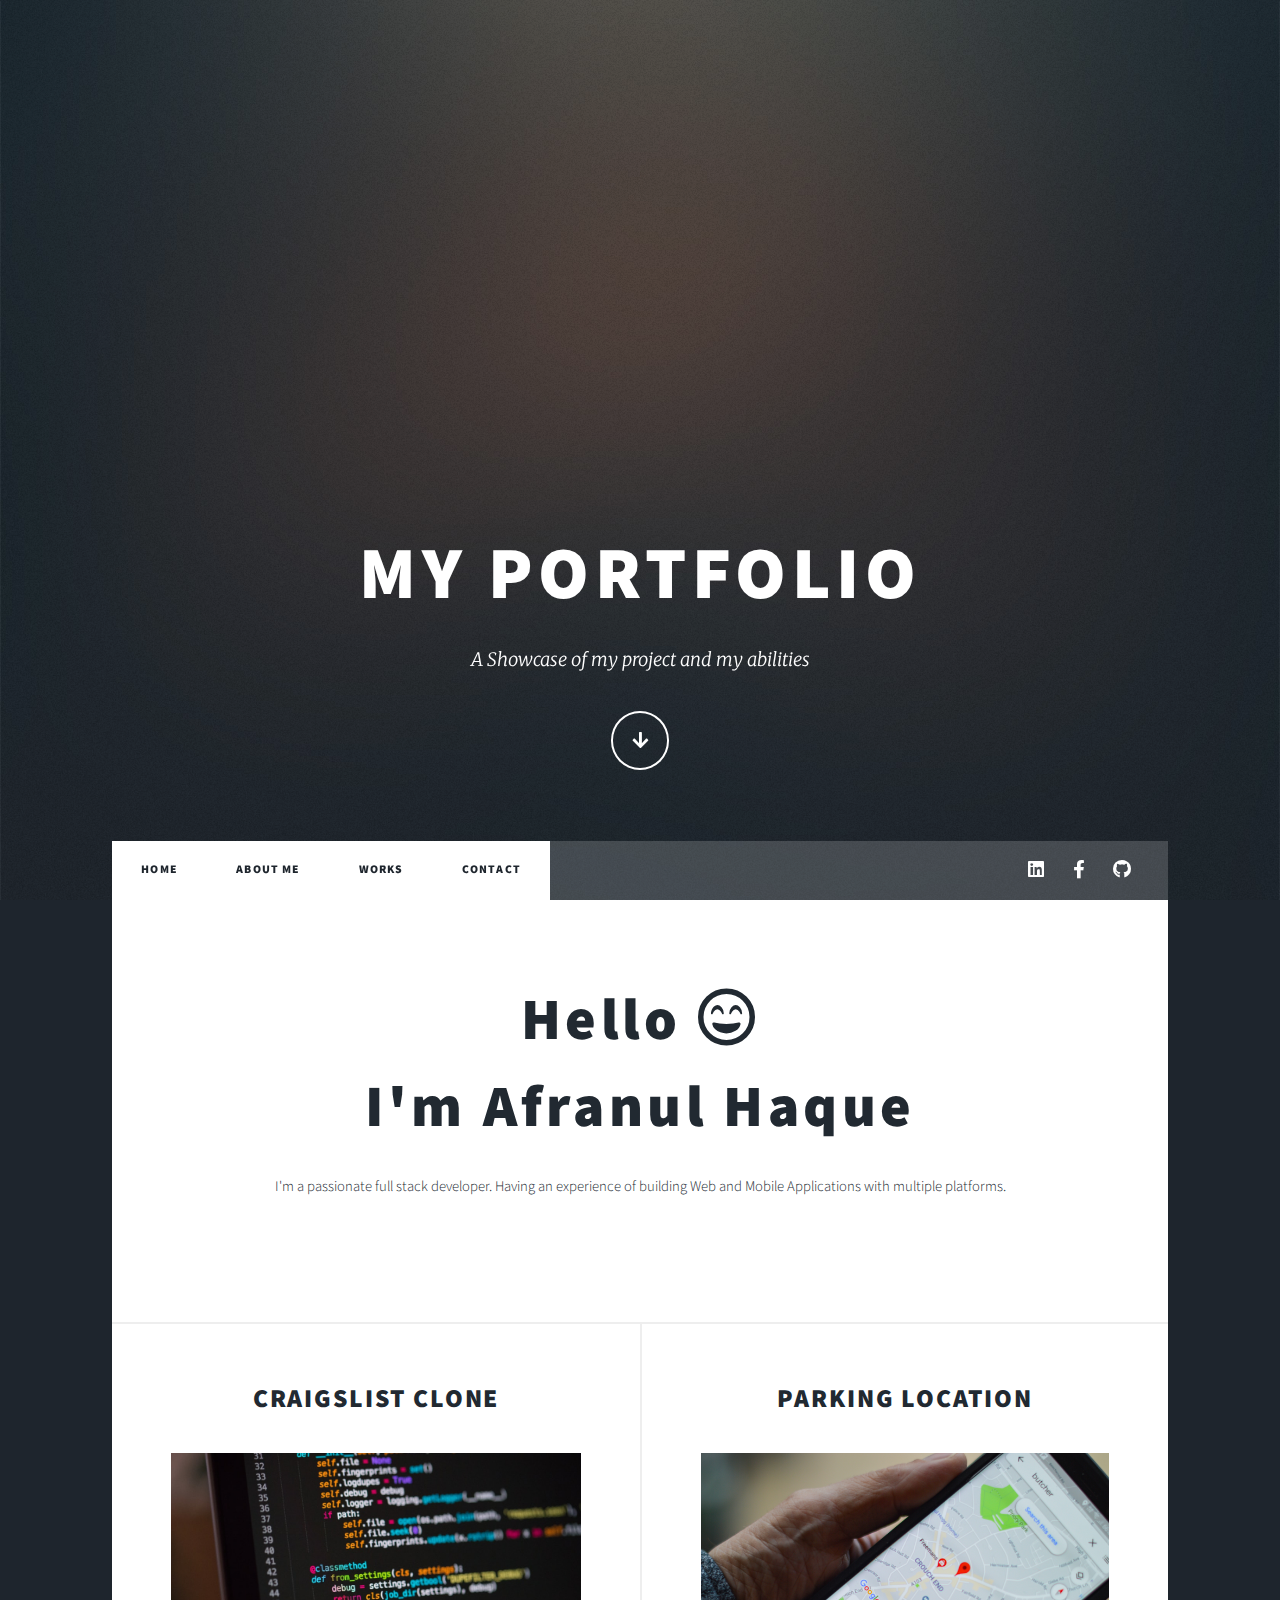
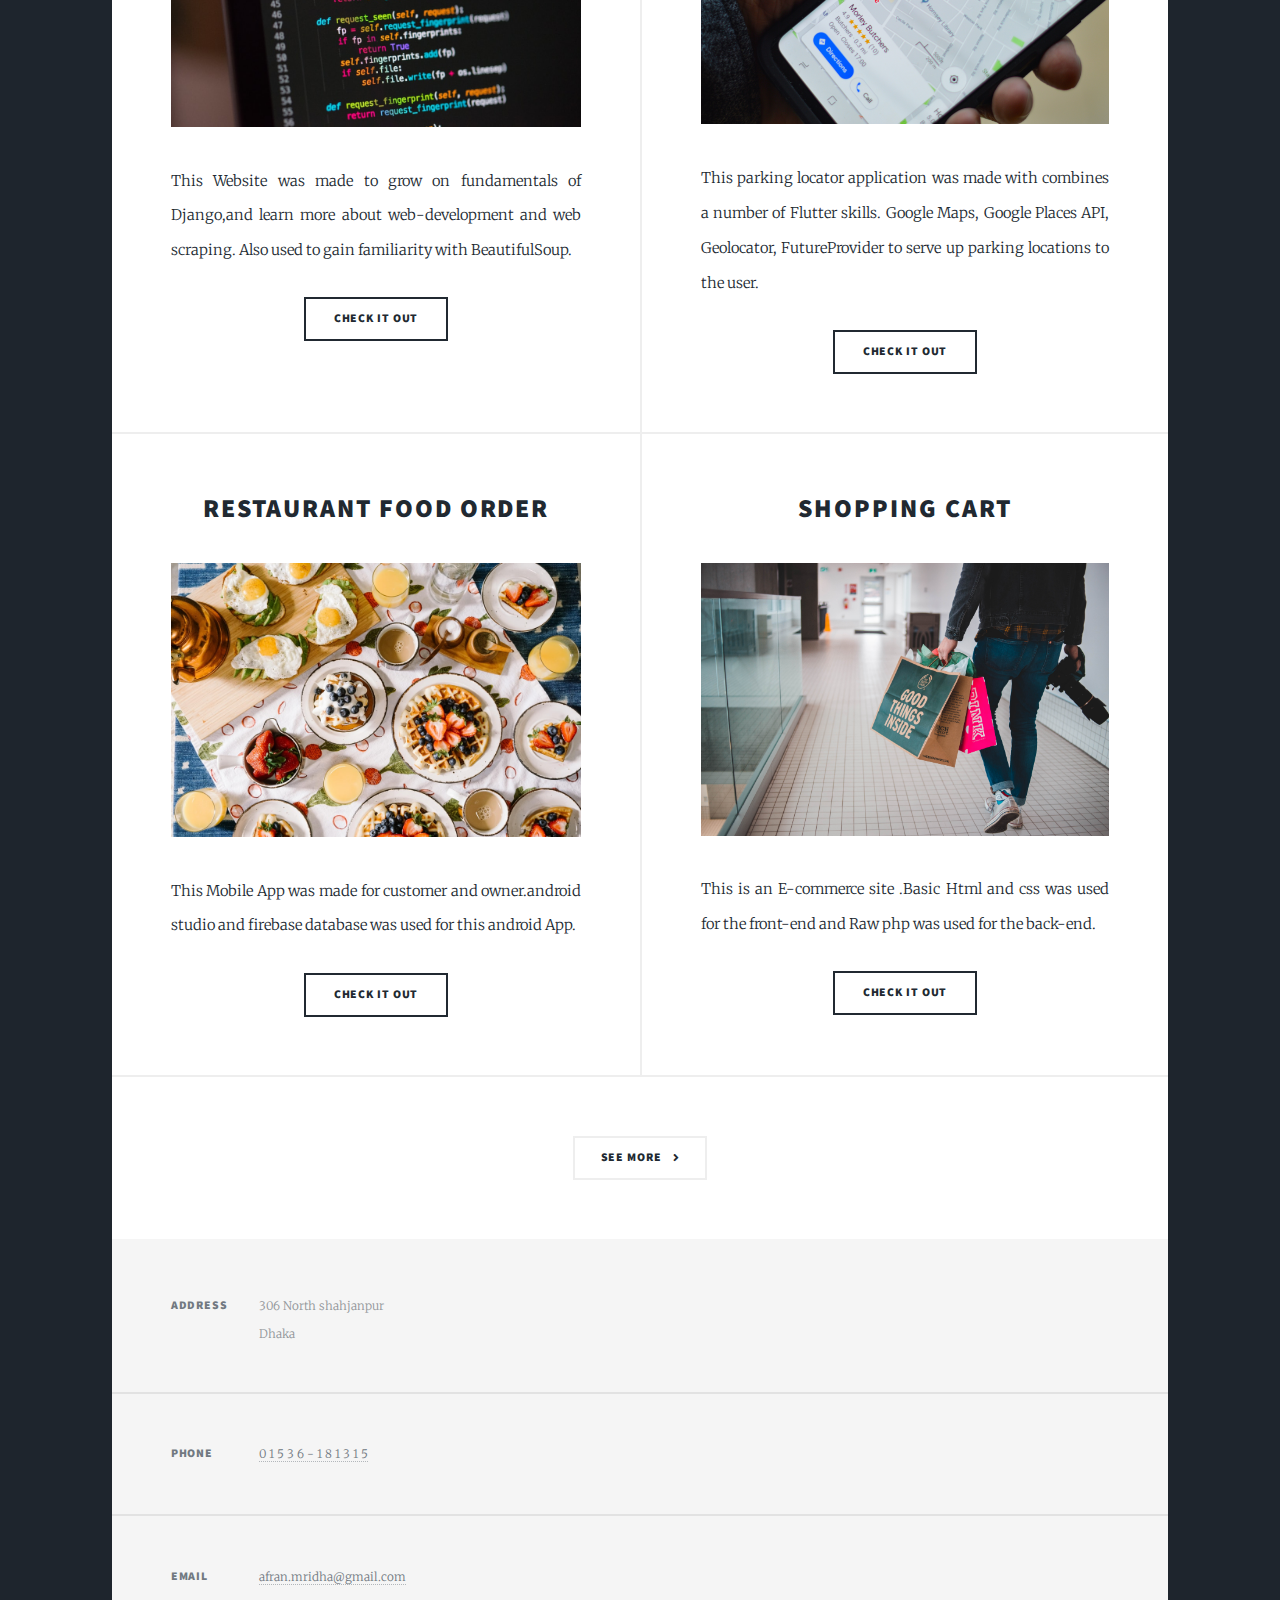
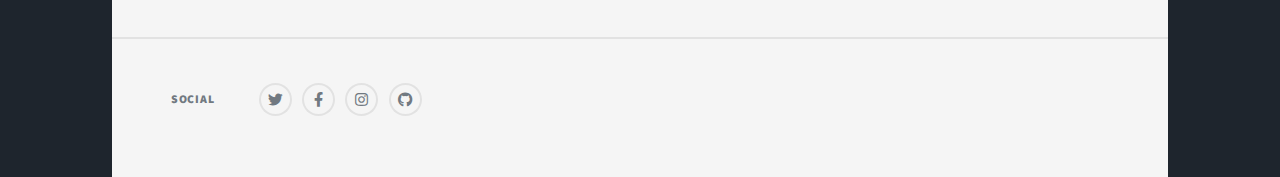
==== commit b8e25b89: "Update index.html" ====
--- a/index.html
+++ b/index.html
@@ -31,7 +31,7 @@
 					<nav id="nav">
 						<ul class="links">
 							<li class="active"><a href="index.html">Home</a></li>
-							<li class="active"><a href="About.html">About</a></li>
+							<li class="active"><a href="About.html">About Me</a></li>
 							<li class="active"><a href="work.html">Works</a></li>
 							<li class="active"><a href="contact.html">Contact</a></li>
 						 </li>
@@ -51,14 +51,12 @@
 							<article class="post featured">
 								<header class="major">
 					
-									<h2 style=" text-transform: capitalize;"><a href="#" > Hello <p class="icon Emoji far fa-grin-beam"></p><br />
+									<h2 style=" text-transform: capitalize;"><a href="About.html" > Hello <p class="icon Emoji far fa-grin-beam"></p><br />
 									I'm Afranul Haque </a></h2>
-									<p>I'm a passionate developer but more importantly I'm a passionate about technology</p>
+									<p>I'm a passionate full stack developer. Having an experience of building Web and Mobile Applications with 
+									multiple platforms.</p>
 								</header>
-								<a href="#" class="image main"><img src="images/pic01.jpg" alt="" /></a>
-								<ul class="actions special">
-									<li><a href="#" class="button large">check it out</a></li>
-								</ul>
+								
 							</article>
 							
 							<!--<section class="post">
@@ -75,46 +73,46 @@
 										
 										<h2><a href="https://github.com/afran90/Craigslist_clone">craigslist clone</a></h2>
 									</header>
-									<a href="#" class="image fit"><img src="images/pic02.jpg" alt="" /></a>
+									<a href="https://github.com/afran90/Craigslist_clone" class="image fit"><img src="images/django.jpg" alt="" /></a>
 									<p>This Website was made to grow on fundamentals of Django,and learn more about web-development and web scraping.
 									Also used to gain familiarity with BeautifulSoup.</p>
 									<ul class="actions special">
-										<li><a href="https://afran90.github.io/Craigslist_clone/." class="button">check it out</a></li>
+										<li><a href="https://afran90.github.io/Craigslist_clone" class="button">check it out</a></li>
 									</ul>
 								</article>
 								<article>
 									<header>
 										
-										<h2><a href="#">Parking Location
+										<h2><a href="https://github.com/afran90/Parking-_Location_with_Flutter.git">Parking Location
 										</a></h2>
 									</header>
-									<a href="#" class="image fit"><img src="images/pic03.jpg" alt="" /></a>
+									<a href="https://github.com/afran90/Parking-_Location_with_Flutter.git" class="image fit"><img src="images/parking.jpg" alt="" /></a>
 									<p>This parking locator application was made with combines a number of Flutter skills.
 									 Google Maps, Google Places API, Geolocator, FutureProvider to serve up parking locations to the user.</p>
 									<ul class="actions special">
-										<li><a href="#" class="button">check it out</a></li>
+										<li><a href="https://github.com/afran90/Parking-_Location_with_Flutter.git" class="button">check it out</a></li>
 									</ul>
 								</article>
 								<article>
 									<header>
 										
-										<h2><a href="#">Restaurant Food Order
+										<h2><a href="https://github.com/afran90/Restaurant-Food-Order.git">Restaurant Food Order
 										</a></h2>
 									</header>
-									<a href="#" class="image fit"><img src="images/pic04.jpg" alt="" /></a>
+									<a href="https://github.com/afran90/Restaurant-Food-Order.git" class="image fit"><img src="images/food.jpg" alt="" /></a>
 									<p>This Mobile App was made for customer and owner.<br\>android studio and firebase database was used for this android App. </p>
 									<ul class="actions special">
-										<li><a href="#" class="button">check it out</a></li>
+										<li><a href="https://github.com/afran90/Restaurant-Food-Order.git" class="button">check it out</a></li>
 									</ul>
 								</article>
 								<article>
 									<header>
-										<h2><a href="#">Shopping Cart</a></h2>
+										<h2><a href="https://github.com/afran90/Shopping-Cart.git">Shopping Cart</a></h2>
 									</header>
-									<a href="#" class="image fit"><img src="images/pic05.jpg" alt="" /></a>
+									<a href="https://github.com/afran90/Shopping-Cart.git" class="image fit"><img src="images/shop.jpg" alt="" /></a>
 									<p>This is an E-commerce site .Basic Html and css was used for the front-end and Raw php was used for the back-end.</p>
 									<ul class="actions special">
-										<li><a href="#" class="button">check it out</a></li>
+										<li><a href="https://github.com/afran90/Shopping-Cart.git" class="button">check it out</a></li>
 									</ul>
 								</article>
 								
@@ -140,29 +138,9 @@
 					</div>
 
 				<!-- Footer -->
-					<footer id="footer">
-						<section>
-							<form method="post" action="#">
-								<div class="fields">
-									<div class="field">
-										<label for="name">Name</label>
-										<input type="text" name="name" id="name" />
-									</div>
-									<div class="field">
-										<label for="email">Email</label>
-										<input type="text" name="email" id="email" />
-									</div>
-									<div class="field">
-										<label for="message">Message</label>
-										<textarea name="message" id="message" rows="3"></textarea>
-									</div>
-								</div>
-								<ul class="actions">
-									<li><input type="submit" value="Send Message" /></li>
-								</ul>
-							</form>
-						</section>
-						<section class="split contact">
+					<footer id="footer" >
+						
+						<section class="split contact" >
 							<section class="alt">
 								<h3>Address</h3>
 								<p>306 North shahjanpur<br />
@@ -170,10 +148,10 @@
 							</section>
 							<section>
 								<h3>Phone</h3>
-								<p><a href="#"> 0 1 5 3 6 - 1 8 1 3 1 5</a></p>
+								<p><a href="tel:01536181315"> 0 1 5 3 6 - 1 8 1 3 1 5</a></p>
 							</section>
 							<section>
-								<h3>Email</h3>
+								<h3 >Email</h3>
 								<p><a href="#">afran.mridha@gmail.com</a></p>
 							</section>
 							<section>
@@ -206,4 +184,4 @@
 			<script src="assets/js/main.js"></script>
 
 	</body>
-</html>+</html>
